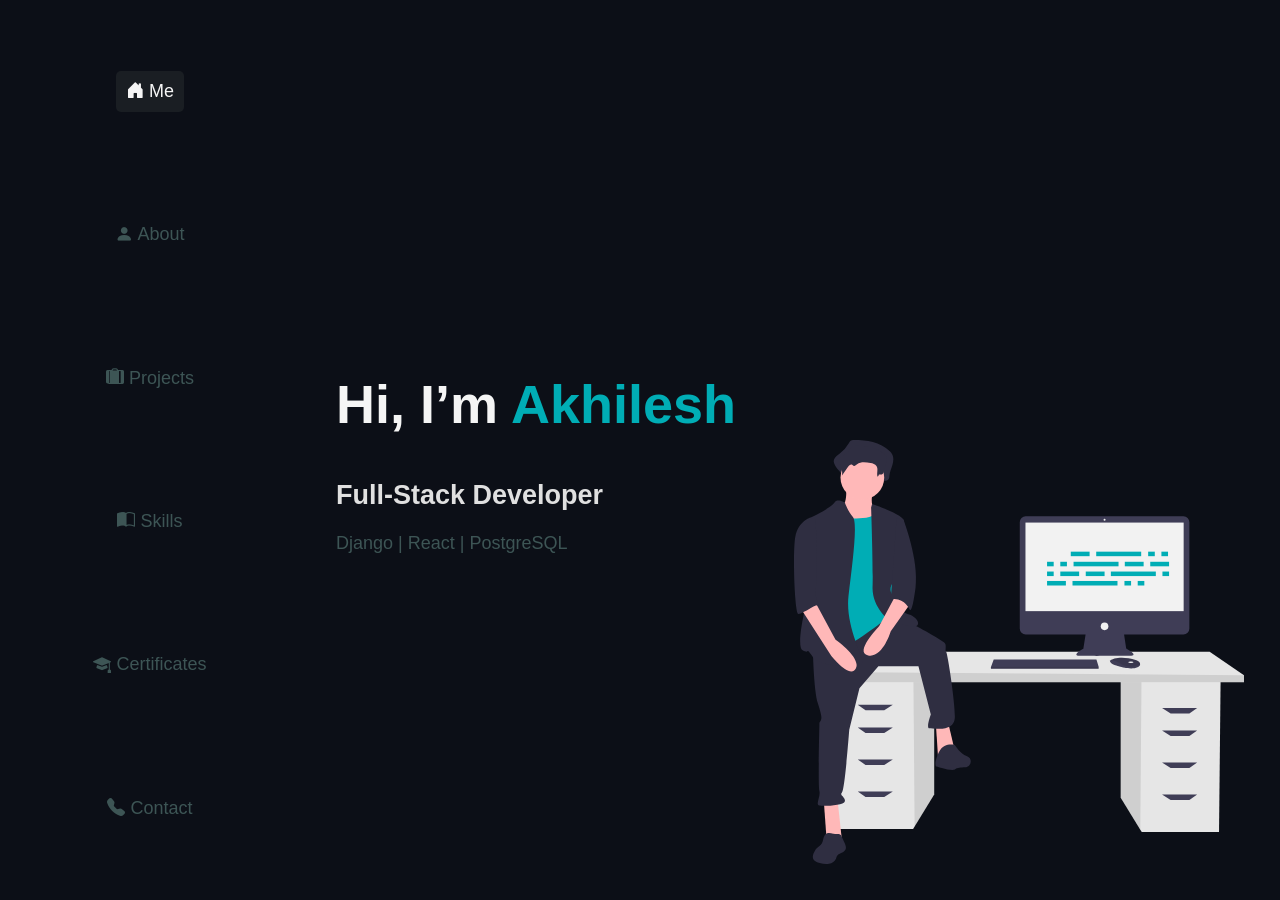
==== index.html @ ba50ff82 "Update index.html" ====
<!DOCTYPE html>
<html lang="en">
<head>
<meta charset="UTF-8">
<meta name="viewport" content="width=device-width, initial-scale=1.0">
<title>Akhilesh</title>
<link rel="icon" type="image/png" href="profile.svg">
<link rel="stylesheet" href="style.css">
<link rel="stylesheet" href="https://cdn.jsdelivr.net/npm/bootstrap-icons@1.11.3/font/bootstrap-icons.css" integrity="sha384-tViUnnbYAV00FLIhhi3v/dWt3Jxw4gZQcNoSCxCIFNJVCx7/D55/wXsrNIRANwdD" crossorigin="anonymous">
</head>
<body>

<!-- Left Sidebar -->
<div class="sidebar-left">
  <div class="nav-item active" data-section="hero"> <i class="bi bi-house-door-fill"></i> <span>Me</span></div>
  <div class="nav-item" data-section="about"><i class="bi bi-person-fill"></i> <span>About</span></div>
  <div class="nav-item" data-section="projects"><i class="bi bi-suitcase-lg-fill"></i> <span>Projects</span></div>
  <div class="nav-item" data-section="skills"><i class="bi bi-book-half"></i> <span>Skills</span></div>
  <div class="nav-item" data-section="certificate"><i class="bi bi-mortarboard-fill"></i> <span>Certificates</span></div>
  <div class="nav-item" data-section="contact"><i class="bi bi-telephone-fill"></i> <span>Contact</span></div>
</div>

<!-- Main Content -->
<div class="main-content" id="mainContent">
  <section id="hero">
    <div class="hero">
        <div class="h-title">
          <h1>Hi, I’m <span>Akhilesh</span></h1>
          <h2>Full-Stack Developer</h2>
          <p>Django | React | PostgreSQL</p>
        </div>
        <img src="illustration.svg" class="h-img" alt="">
    </div>
  </section>
  <section id="about">
  <div class="about">
    <div class="a-title">
      <h1>ABOUT</h1>
    </div>
    <p>I’m a self-taught fullstack developer specializing in Django, React, and PostgreSQL. I build scalable, user-friendly applications and thrive on learning new technologies.</p>
    <p>My journey began with Python scripts and evolved into full-fledged projects like real-time chat apps and role-based e-commerce platforms. I focus on writing clean, efficient code that delivers real-world results</p>
    <p>I’m now looking to bring my skills into a professional environment, contribute to meaningful projects, and grow as part of a collaborative team.</p>
  </div>
  </section>
  <section id="projects">
  <!-- Projects Section -->
  <div class="projects">

  <div class="p-projects">
  <div class="p-slider">
  <div class="p-card">
    <div class="p-date">2025</div>
    <h3 class="p-title">
      Chatting Platform 
    </h3>
    <p class="p-description">
      Built a real-time chat platform with Django Channels and WebSockets,
      featuring JWT authentication via Django REST Framework.
      Optimized active chat session queries using PostgreSQL indexes,
      and developed a responsive React UI.
    </p>
    
    <div class="p-repo">
      <a href="/">view
        <i class="bi bi-box-arrow-up-right"></i>
      </a>
    </div>
    <div class="p-tags">
      <span>Python</span>
      <span>Django</span>
      <span>React</span>
      <span>PostgreSQL</span>
    </div>
  </div>

  <div class="p-card">
    <div class="p-date">2024</div>
    <h3 class="p-title">
      Idea Sharing Platform
    </h3>
    <p class="p-description">
      Developed a blog platform with a Flask backend and PostgreSQL database, 
      featuring CRUD operations for posts, user authentication. 
      Designed a responsive UI with HTML, CSS, and JavaScript,
      and optimized SQL queries for faster content retrieval using SQLAlchemy.
    </p>
    <div class="p-repo">
      <a href="/">view
        <i class="bi bi-box-arrow-up-right"></i>
      </a>
    </div>
    <div class="p-tags">
      <span>Python</span>
      <span>Flask</span>
      <span>HTML / CSS</span>
      <span>PostgreSQL</span>
      <span>Sql-Alchemy</span>
    </div>
  </div>
  <div class="p-card">
    <div class="p-date">2022</div>
    <h3 class="p-title">
      E-commerce Shopping App 
    </h3>
    <p class="p-description">
      Built a full-stack shopping site with role-based access for owners and users.
      Features include product management, cart system, and real-time chat between
      users and store owners.
    </p>
    <div class="p-repo">
      <a href="https://github.com/Akhilesh286/django-shop-tutorial/">view
        <i class="bi bi-box-arrow-up-right"></i>
      </a>
    </div>
    <div class="p-tags">
      <span>Python</span>
      <span>Django</span>
      <span>HTML / CSS</span>
      <span>SQLITE</span>
      <span>Bootstrap</span>
      <span>Jquery</span>
    </div>
  </div>

    <div class="p-card">
    <div class="p-date">2025</div>
    <h3 class="p-title">
      BlackNote
    </h3>
    <p class="p-description">
      Built a checklist application using React, featuring a clean and interactive interface for adding, editing, and removing tasks. Implemented persistent data storage with IndexedDB, ensuring that all checklist items remain saved locally in the browser even after page reloads or offline use    
    </p>
    <div class="p-repo">
      <a href="https://github.com/Akhilesh286/react.Blacknote">view
        <i class="bi bi-box-arrow-up-right"></i>
      </a>
    </div>
    <div class="p-tags">
      <span>React</span>
      <span>Javascript</span>
      <span>IndexedDB</span>
      <span>SCSS</span>
    </div>
  </div>

    <div class="p-card">
    <div class="p-date">2025</div>
    <h3 class="p-title">
      Gui-Pytube
    </h3>
    <p class="p-description">
      Developed a cross-platform GUI application for mobile and desktop using KivyMD, enabling users to download YouTube videos effortlessly. Implemented SQLite to store download history and details locally.
    </p>
    <div class="p-repo">
      <a href="https://github.com/Akhilesh286/gui-pytube">view
        <i class="bi bi-box-arrow-up-right"></i>
      </a>
    </div>
    <div class="p-tags">
      <span>Python</span>
      <span>KivyMD</span>
      <span>Sqlite</span>
      <span>GUI</span>
    </div>
  </div>

  <div class="p-card">
    <div class="p-date">2025</div>
    <h3 class="p-title">
      C++ learning HUB
    </h3>
    <p class="p-description">
      Developed C++ learining hub. It is A collection of C++ exercises and projects, from beginner to advanced, to sharpen your programming skills.
    </p>
    <div class="p-repo">
      <a href="https://github.com/Akhilesh286/cpp-practice-hub">view
        <i class="bi bi-box-arrow-up-right"></i>
      </a>
    </div>
    <div class="p-tags">
      <span>C++</span>
      <span>README.md</span>
    </div>
  </div>

</div>
</div>
<div class="p-headding">
  <h1>PROJECTS</h1>
</div>
<div class="p-btn">
  <button id="prev"><i class="bi bi-arrow-left-short"></i></button>
  <button id="next"><i class="bi bi-arrow-right-short"></i></button>
</div>
  </div>

  </section>

  </section>
  <section id="skills">
    <div class="skills">
      <div class="s-top">
        <ul class="s-navbar">
          <li class="active" data-target="language">Language</li>
          <li  data-target="backend">Backend</li>
          <li data-target="frontend">Frontend</li>
          <li data-target="tools">Tools</li>
        </ul>
      </div>
  <div class="s-body">
  <div id="language" class="s-content active">
    <div class="s-c-skills">
      <div class="s-c-skills-inner">
      <div class="skill">
        <div class="skill-label">
          <span>PYTHON</span>
        </div>
        <div class="progress-bar">
          <div class="progress-fill" style="--fill: 90%;"></div>
        </div>
      </div>

      <div class="skill">
        <div class="skill-label">
          <span>JAVASCRIPT</span>
        </div>
        <div class="progress-bar">
          <div class="progress-fill" style="--fill: 80%;"></div>
        </div>
      </div>
      
      <div class="skill">
        <div class="skill-label">
          <span>JAVA</span>
        </div>
        <div class="progress-bar">
          <div class="progress-fill" style="--fill: 70%;"></div>
        </div>
      </div>

      <div class="skill">
        <div class="skill-label">
          <span>C++</span>
        </div>
        <div class="progress-bar">
          <div class="progress-fill" style="--fill: 70%;"></div>
        </div>
      </div>

      <div class="skill">
        <div class="skill-label">
          <span>BASH</span>
        </div>
        <div class="progress-bar">
          <div class="progress-fill" style="--fill: 40%;"></div>
        </div>
      </div>
    </div>
    </div>
  </div>
  <div id="backend" class="s-content">
    <div class="s-c-skills">
          <div class="s-c-skills-inner">

    <div class="skill">
      <div class="skill-label">
        <span>DJANGO</span>
      </div>
      <div class="progress-bar">
        <div class="progress-fill" style="--fill: 90%;"></div>
      </div>
    </div>
    
    <div class="skill">
      <div class="skill-label">
        <span>FLASK</span>
      </div>
      <div class="progress-bar">
        <div class="progress-fill" style="--fill: 90%;"></div>
      </div>
    </div>


    <div class="skill">
      <div class="skill-label">
        <span>POSTGRESQL</span>
      </div>
      <div class="progress-bar">
        <div class="progress-fill" style="--fill: 70%;"></div>
      </div>
    </div>

    <div class="skill">
      <div class="skill-label">
        <span>FAST-API</span>
      </div>
      <div class="progress-bar">
        <div class="progress-fill" style="--fill: 60%;"></div>
      </div>
    </div>

    <div class="skill">
      <div class="skill-label">
        <span>KIVYMD</span>
      </div>
      <div class="progress-bar">
        <div class="progress-fill" style="--fill: 80%;"></div>
      </div>
    </div>

    <div class="skill">
      <div class="skill-label">
        <span>SQLITE</span>
      </div>
      <div class="progress-bar">
        <div class="progress-fill" style="--fill: 80%;"></div>
      </div>
    </div>

    <div class="skill">

      <div class="skill-label">
        <span>MYSQL</span>
      </div>
      <div class="progress-bar">
        <div class="progress-fill" style="--fill: 50%;"></div>
      </div>
    </div>

    <div class="skill">
      <div class="skill-label">
        <span>MONGODB</span>
      </div>
      <div class="progress-bar">
        <div class="progress-fill" style="--fill: 50%;"></div>
      </div>
    </div>

    <div class="skill">
      <div class="skill-label">
        <span>NODE</span>
      </div>
      <div class="progress-bar">
        <div class="progress-fill" style="--fill: 20%;"></div>
      </div>
    </div>

    <div class="skill">
      <div class="skill-label">
        <span>SQL-ALCHEMY</span>
      </div>
      <div class="progress-bar">
        <div class="progress-fill" style="--fill: 50%;"></div>
      </div>
    </div>

    <div class="skill">

      <div class="skill-label">
        <span>TELEGRAM-BOT</span>
      </div>
      <div class="progress-bar">
        <div class="progress-fill" style="--fill: 70%;"></div>
      </div>
    </div>

    <div class="skill">
      <div class="skill-label">
        <span>QT CREATOR</span>
      </div>
      <div class="progress-bar">
        <div class="progress-fill" style="--fill: 20%;"></div>
      </div>
    </div>


</div>
  </div>

  </div>
  <div id="frontend" class="s-content">
    <div class="s-c-skills">
          <div class="s-c-skills-inner">

    <div class="skill">
      <div class="skill-label">
        <span>HTML / CSS</span>
      </div>
      <div class="progress-bar">
        <div class="progress-fill" style="--fill: 90%;"></div>
      </div>
    </div>

    <div class="skill">
      <div class="skill-label">
        <span>REACT</span>
      </div>
      <div class="progress-bar">
        <div class="progress-fill" style="--fill: 80%;"></div>
      </div>
    </div>

    <div class="skill">
      <div class="skill-label">
        <span>JQUERY</span>
      </div>
      <div class="progress-bar">
        <div class="progress-fill" style="--fill: 60%;"></div>
      </div>
    </div>

    <div class="skill">
      <div class="skill-label">
        <span>BOOTSTRAP</span>
      </div>
      <div class="progress-bar">
        <div class="progress-fill" style="--fill: 60%;"></div>
      </div>
    </div>

    <div class="skill">
      <div class="skill-label">
        <span>SCSS</span>
      </div>
      <div class="progress-bar">
        <div class="progress-fill" style="--fill: 80%;"></div>
      </div>
    </div>
</div>
  </div>  
  </div>
  <div id="tools" class="s-content">
  <div class="s-c-skills">
          <div class="s-c-skills-inner">

    <div class="skill">
      <div class="skill-label">
        <span>DOCKER</span>
      </div>
      <div class="progress-bar">
        <div class="progress-fill" style="--fill: 50%;"></div>
      </div>
    </div>

    <div class="skill">
      <div class="skill-label">
        <span>GIT</span>
      </div>
      <div class="progress-bar">
        <div class="progress-fill" style="--fill: 80%;"></div>
      </div>
    </div>

    <div class="skill">
      <div class="skill-label">
        <span>REDIS</span>
      </div>
      <div class="progress-bar">
        <div class="progress-fill" style="--fill: 60%;"></div>
      </div>
    </div>

</div>
  </div>
  </div>
</div>

    </div>
  </section>
  <section id="certificate">
    <div class="certificates">
      <div class="c-text">
        <h1>CERTIFICATES</h1>
      </div>
<div class="c-body">

  <div class="carousel-container" id="carousel">
    <div class="center-line" aria-hidden="true"></div>
    <div class="spacer" aria-hidden="true"></div>

      <!-- REAL ITEMS -->
      <div class="carousel-item">Python - Brototype (2021)</div>
      <div class="carousel-item">Django - Brototype (2024)</div>
      <div class="carousel-item">React - Brototype (2025)</div>
      <div class="carousel-item">PostgreSQL - Udemy (2024)</div>
      <div class="carousel-item">UI/UX Designing - Udemy (2025)</div>
      <div class="carousel-item">Data Structure - Brototype (2022)</div>
      <div class="carousel-item">Web Development - Brototype (2022)</div>
      <div class="carousel-item">Web Designing - Brototype (2021)</div>
      <div class="carousel-item">Basic Coding - Brototype (2021)</div>
      <div class="carousel-item">Bash - Udemy (2025)</div>
      <div class="carousel-item">Git - Brototype (2021)</div>
      
      <div class="spacer" aria-hidden="true"></div>
    </div>
  </div>    

  </section>
  <section id="contact">
    <div class="contacts">
      <div class="p-headding">
        <h1>CONTACT</h1>
      </div>
      <div class="cn-text">
        <h1>Get In Touch</h1>
        <p>Whether you’re looking to collaborate on a project, have an exciting opportunity, or just want to exchange ideas about web development, I’d love to hear from you. Feel free to reach out, and I’ll get back to you as soon as possible.</p>
        <a href="mailto:akhileshmurali286@gmail.com">Say Hellow !</a>
      </div>
      <div class="cn-links">
          <a href="https://www.linkedin.com/in/akhilesh-m-1835b6284/">
            <i class="bi bi-linkedin"></i> LinkedIn
          </a>
          <a href="https://github.com/Akhilesh286/">
            <i class="bi bi-github"></i> GitHub
          </a>
          <a href="https://www.instagram.com/akhilesh.muralii/">
            <i class="bi bi-instagram"></i> Instagram
          </a>
          <a href="https://drive.google.com/uc?export=download&id=1rYB-G6Nt9wKmAHcH61SPGcMFPVF-tmwM">
            <i class="bi bi-filetype-pdf"></i> Resume
          </a>
      </div>
    </div>
    
  </section>
</div>


<script src="script.js"></script>

</body>
</html>
---- style.css ----
/* Global box-sizing */
@import url(./base.css);

:root {
  /* Color Box */
  --background: #0c0f17;
  --foreground: rgba(255, 255, 255, 0.05);
  --foreground-extra: #1a1e23;

  /* Color Text */
  --text-primary: #f5f5f5;
  --text-secondary: #e0e0e0;
  --text-muted: #3d5555;

  /* Color Extra */
  --primary: #00adb5;
  --success: #44cc77;
  --error: #992caa;
  --warning: #eecc00;

  /* Font Family */
  --font-primary: "Inter", sans-serif;
  --font-secondary: "Open Sans", sans-serif;

  --font-size-hero: 3rem;
  --font-size-h1: 2.5rem;
  --font-size-h2: 2rem;
  --font-size-subheading: 1.5rem;
  --font-size-body: 1rem;
  --font-size-caption: 0.75rem;
  --font-size-button: 1rem;

  /* Font Weight */
  --font-weight-hero: 800;
  --font-weight-h1: 700;
  --font-weight-h2: 600;
  --font-weight-subheading: 500;
  --font-weight-body: 400;
  --font-weight-caption: 400;
  --font-weight-button: 600;
  --font-weight-nav: 500;

  /* spacing */
  --spacing-primary: 2rem;
  --spacing-secondary: 4rem;
  --spacing-base: 1rem;
  --spacing-small: 0.5rem;
  --spacing-xs: 0.25rem;

  /* border */
  --border-radius: 5px;
  --border-radius-full: 50px;

  --item-h: 5rem; /* item height */
  --visible: 3; /* items visible at once */
}

/* ================= basic ================= */
* {
  box-sizing: border-box;
  font-family: var(--font-secondary);
}

html {
  font-size: 18px;
}

body {
  margin: 0;
  background: var(--background);
  color: var(--text-primary);

  /* Default desktop layout */
  display: grid;
  grid-template-columns: minmax(0, 300px) 1fr;
  grid-template-areas: "sidebar main";
  height: 100vh;
}

/* Left sidebar */
.sidebar-left {
  grid-area: sidebar;
  /* background: var(--foreground-extra); */
  /* border-right: 1px solid #ccc; */
  display: flex;
  flex-direction: column;
  align-items: center;
  justify-content: space-around;
  padding: 20px 0;
}

/* Main content */
.main-content {
  grid-area: main;
  height: 100%;
  overflow-y: scroll;
  scroll-snap-type: y mandatory;
  scroll-behavior: smooth;
}

/* Sections */
section {
  height: 100vh;
  /* width: auto;
  display: flex; */
  scroll-snap-align: start;
  /* align-items: center; */
  /* justify-content: center; */
  /* font-size: 2rem; */
  background: var(--background);
}

.title {
  padding: 3rem 0 0 3rem;
  color: var(--primary);
}

/* Active nav item */
.nav-item {
  padding: 10px;
  cursor: pointer;
  color: var(--text-muted);
}
.nav-item.active {
  background: var(--foreground-extra);
  border-radius: 5px;
  color: var(--text-primary);
}

.nav-item > i {
  font-size: var(--font-size-body);
}

/* ================= section ================= */
.card {
  /* background-color: var(--foreground-extra); */
}

/* ================= HERO section ================= */

.hero {
  padding: 2rem;
  border-radius: var(--border-radius);
  display: flex;
  justify-content: space-between;
  flex-wrap: wrap;
  height: 100%;
  width: 100%;
  position: relative;
}
.h-title {
  align-self: center;
  flex-shrink: 1;
}

.h-title > h1 {
  font-size: var(--font-size-hero);
}
.h-title > h1 > span {
  color: var(--primary);
}

.h-title > h2 {
  font-size: var(--font-size-subheading);
  color: var(--text-secondary);
}
.h-title > p {
  color: var(--text-muted);
}

.h-title > button {
  padding: var(--spacing-small);
  width: 10rem;
  background-color: transparent;
  color: var(--text-primary);
  border: var(--primary) solid 2px;
  font-size: var(--font-size-button);
}

.h-title > button:hover {
  background-color: var(--foreground-extra);
  color: var(--text-primary);
  border: var(--primary) solid 2px;
  cursor: pointer;
  transition: background-color 1s ease-in-out;
}

.h-img {
  max-width: 25rem;
  align-self: flex-end;
}

/* ================= about section ================= */

.about {
  display: flex;
  justify-content: center;
  flex-direction: column;
  padding: 0 var(--spacing-secondary) 0 10rem;
  height: 100vh;
}
.a-title > h1 {
  font-size: var(--font-size-h2);
  color: var(--primary);
  border-bottom: 2px solid var(--primary);
  width: fit-content;
  padding-right: var(--spacing-base);
}
.about > p {
  color: var(--text-muted);
  font-weight: var(--font-weight-subheading);
  font-size: var(--font-size-body);
  line-height: 1.6;
  font-family: var(--font-secondary);
}

/* ================= projects ================= */

.projects {
  height: 100%;
  display: flex;
  position: relative;
}

.p-headding {
  position: absolute;
  padding: 2rem;
  top: 0;
  left: 0;
  color: var(--primary);
}

.p-btn {
  align-self: flex-end;
  position: absolute;
  padding: 2rem;
  display: flex;
  justify-content: space-around;
  align-items: center;
  gap: 2rem;
  width: 100%;
  /* height: 50%; */
  /* border: #00adb5 solid 2px; */
}

.p-btn > button {
  border: none;
  background-color: var(--foreground);
  color: var(--text-muted);
  font-size: var(--font-size-h2);
  border-radius: var(--border-radius);
  padding: var(--spacing-small);
}
.p-btn > button:hover {
  background-color: var(--foreground-extra);
  color: var(--primary);
}

.p-slider {
  display: flex;
  transition: transform 0.3s ease;
  gap: 2rem;
  /* border: #00adb5 solid 2px; */
  width: 100%;
  /* overflow-x: scroll; */
}

/* Section background */
.p-projects {
  /* padding: 2rem; */
  padding-left: 30%;
  display: flex;
  align-items: center;
  overflow: scroll;
  height: 100%;
  width: 100vw;
  /* border: #00adb5 solid 2px; */
  scrollbar-width: none;
}

/* Card style */
.p-card {
  position: relative;
  flex-shrink: 0;
  width: 90%;
  background: var(--foreground);
  padding: 1.5rem;
  border-radius: 10px;
  line-height: 1.6;
}

/* Date */
.p-date {
  font-size: var(--font-size-body);
  color: var(--text-muted);
}

/* Title & link style */
.p-title {
  font-size: var(--font-size-subheading);
  color: var(--text-secondary);
  margin-top: 0.2rem;
  font-weight: var(--font-weight-button);
}

/* Description */
.p-description {
  font-size: var(--font-size-body);
  color: #777;
  margin: 0.6rem 0 1rem;
}

/* github link */

.p-repo {
  padding: var(--spacing-small);
  margin-bottom: var(--spacing-small);
  font-size: var(--font-size-caption);
}
.p-repo > a {
  color: var(--text-secondary);
  text-decoration: none;
}
/* border: var(--primary) 2px solid;
padding: var(--spacing-xs) var(--spacing-base); */

/* Tags */
.p-tags {
  display: flex;
  gap: 0.5rem;
  flex-wrap: wrap;
}

.p-tags span {
  background: RGBA(0, 173, 181, 0.15);
  padding: 0.3rem 0.7rem;
  border-radius: 999px;
  font-size: 0.8rem;
  color: var(--primary);
}

/* ================= skills ================= */

.skills {
  height: 100%;
  width: 100%;
  display: flex;
  flex-direction: column;
  /* overflow: hidden; */
  /* border: #00ADB5 2px solid; */
}

.s-navbar {
  padding: 0;
  display: flex;
  background-color: var(--foreground);
  border-bottom: 2px solid var(--primary);
  padding-top: 10px;
  padding-bottom: 10px;
  justify-content: space-around;
  border-radius: 10px 10px 0 0;
  overflow: hidden;
}

.s-navbar li {
  flex-shrink: 1;
  list-style: none;
  cursor: pointer;
  padding: 5px 10px;
  font-size: var(--font-size-body);
}

.s-navbar li.active {
  color: var(--primary);
  border-bottom: 2px solid var(--primary);
}

/* .s-body  {
  flex-grow: 1;
  padding: 1rem;
  width: 100%;
}

.s-content {
  display: none;
  flex-grow: 1;
  width: 100%;
  flex-direction: column;
  justify-content: center;
  
} */

/* border: #00ADB5 solid 2px; */
/* align-items: center; */

.s-c-text {
  flex: 1 1;
  display: flex;
  align-items: center;
  /* border: #00ADB5 solid 2px; */
  color: var(--text-muted);
}
.s-c-text > p {
  color: var(--text-muted);
  font-weight: var(--font-weight-subheading);
  font-size: var(--font-size-body);
  line-height: 1.6;
  font-family: var(--font-secondary);
}

.s-body {
  flex: 1 1 auto;
  display: flex;
  flex-direction: column;
  min-height: 0;
  /* border: #00ADB5 solid 2px; */
}

.s-content {
  flex: 1 1 auto;
  display: none;
  flex-direction: column;
  min-height: 0;
  padding: 1rem;
}

/* .s-c-skills {
  flex: 1 1 auto;
  display: flex;
  flex-direction: column;
  justify-content: center;
  align-items: center;
  padding: 1rem;
}

.s-c-skills-inner {
  gap: 1rem;
  border: 11px solid blue;
  overflow-y: scroll;
  width: 100%;
} */

/* .s-c-skills {
  box-sizing: content-box;
  height: 100%;
  display: flex;
  flex-direction: column;
  gap: 2rem;
  border: #00ADB5 solid 2px;
  justify-content: center;
  align-items: center;
  overflow-y: scroll;
  scroll-snap-type: y mandatory;
  scroll-padding: 50%;
} */

.s-c-skills {
  flex: 1 1 auto;
  display: flex;
  flex-direction: column;
  padding: 2rem;
  justify-content: center;
  align-items: center;
  overflow-y: auto;
}

.s-c-skills-inner {
  /* height: fit-content; */
  overflow-y: auto;
  padding: 2rem;
  /* border: 1px solid blue; */
  display: flex;
  flex-direction: column;
  align-items: center;
  justify-content: start;
  width: 100%;
  gap: var(--spacing-base);
}

.skill {
  width: 80%;
  display: flex;
  align-items: center;
  justify-content: space-between;
  flex-wrap: wrap;
}

/* border: #00ADB5 2px solid; */
.skill-label {
  font-size: var(--font-size-subheading);
  color: gray;
  margin-bottom: 1rem;
}

.progress-bar {
  /* flex: 1; */
  /* flex-grow: 1; */
  width: 300px;
  background: var(--foreground);
  border-radius: 20px;
  overflow: hidden;
  height: 5px;
}

.progress-fill {
  height: 100%;
  background: linear-gradient(90deg, #2196f3, var(--primary));
  width: 0;
  animation: fillAnimation 1.5s forwards;
}

.s-content.active {
  display: flex;
}

@keyframes fillAnimation {
  from {
    width: 0;
  }
  to {
    width: var(--fill);
  }
}

/* ================= certificates ================= */

.c-body {
  height: 100%;
  /* border: #00ADB5 solid 2px; */
  width: 100%;
  display: flex;
  justify-content: center;
  align-items: center;
}

.certificates {
  height: 100%;
  display: flex;
  flex-direction: row;
}

.c-text {
  height: 100%;
  display: flex;
  justify-content: start;
  align-items: center;
  padding-left: var(--spacing-primary);
}

.c-text > h1 {
  font-size: var(--font-size-h2);
  font-weight: var(--font-weight-caption);
  color: var(--primary);
  letter-spacing: 0.2ch;
}

/* The scrollable container */
.carousel-container {
  /* width: 240px; */
  height: calc(var(--item-h) * var(--visible));
  overflow-y: auto;
  scroll-snap-type: y mandatory;
  /* border-radius: 12px; */
  /* border: 2px solid #222; */
  /* background: #fff; */
  /* box-shadow: 0 6px 30px rgba(0, 0, 0, 0.08); */
  scrollbar-width: none; /* Firefox hide scrollbar */
  position: relative;
}
.carousel-container::-webkit-scrollbar {
  display: none;
} /* WebKit hide scrollbar */

/* We keep everything in a column with optional gap if you want spacing */
/* .stack {
  display: flex;
  flex-direction: column;
  gap: 0; 
} */

/* Space so first/last can reach the center */
/* spacer height = (containerHalf - itemHalf) = ((visible - 1) / 2) * item-h */
.spacer {
  height: calc((var(--visible) - 1) * var(--item-h) / 2);
  flex: 0 0 auto;
  pointer-events: none;
}

.carousel-item {
  height: var(--item-h);
  padding: 2rem;
  flex: 0 0 auto;
  place-items: center;
  color: var(--text-muted);
  font-size: var(--font-size-body);
  /* font-size: 18px; */
  /* background: #4c96ff; */
  /* border-bottom: 1px solid rgba(255,255,255,.5); */
  scroll-snap-align: center;
  scroll-snap-stop: always; /* don’t skip items on fast scrolls */
  transition: transform 0.2s ease, background 0.2s ease, box-shadow 0.2s ease;
  will-change: transform;
}

.carousel-item:last-of-type {
  border-bottom: none;
}

/* Centered/highlighted item */
.carousel-item.active {
  /* background: #ff8c2a; */
  font-weight: bold;
  color: var(--text-primary);
  transform: scale(1.02);
  /* box-shadow: 0 8px 24px rgba(0, 0, 0, 0.12); */
}

/* ================= contact ================= */
.contacts {
  position: relative;
  /* border: #00ADB5 2px solid; */
  height: 100%;
  display: flex;
  /* justify-content: center;
  align-items: center; */
  flex-direction: column;
}

.cn-text {
  flex-grow: 1;
  /* border: solid 2px blue; */
  display: flex;
  flex-direction: column;
  justify-content: center;
  align-items: center;
  text-align: center;
  gap: var(--spacing-base);
  color: var(--text-muted);
}
.cn-text > a {
  font-size: var(--font-size-button);
  font-weight: var(--font-weight-button);
  border-radius: var(--border-radius-full);
  padding: var(--spacing-base) 3rem;
  background-color: transparent;
  border: 2px solid var(--primary);
  color: var(--primary);
  text-decoration: none;
}
.cn-text > p {
  width: 70%;
}
.cn-text > a:hover {
  background-color: var(--primary);
  color: var(--background);
  transition: background-color 1s ease;
}
.cn-links {
  /* flex: 1; */
  border-top: var(--text-muted) solid 2px;
  padding: var(--spacing-base);
  display: flex;
  justify-content: space-around;
  align-items: center;
  gap: var(--spacing-primary);
}
.cn-links > a > i {
  font-size: var(--font-size-subheading);
}
.cn-links > a {
  color: var(--text-muted);
  text-decoration: none;
  font-size: var(--font-size-body);
}
.cn-links > a:hover {
  color: var(--text-primary);
  text-decoration: none;
}

/* ================= Responsive ================= */

/* Tablet: Hide right sidebar, keep left */
@media (max-width: 1024px) {
  html {
    font-size: 14px;
  }
  body {
    grid-template-columns: minmax(0, 80px) 1fr;
    grid-template-areas: "sidebar main";
  }

  .sidebar-left span {
    display: none;
  }

  /* about section */
  .about {
    padding: 0 var(--spacing-secondary) 0 5rem;
  }
}

/* Mobile: Only main content */
@media (max-width: 768px) {
  html {
    font-size: 12px;
  }
  body {
    grid-template-rows: auto 50px;
    grid-template-columns: 1fr;
    grid-template-areas:
      "main"
      "sidebar";
    font-size: 14px;
  }
  section {
  height: calc(100vh - 50px);
  }
  .sidebar-left {
    flex-direction: row;
  }

  .sidebar-left span {
    display: none;
  }
  .main-content {
    padding: 10px;
  }
  /* about section */
  .about {
    padding: 0 var(--spacing-base) 0 var(--spacing-base);
  }
  /* project section */
  .p-projects{
    flex-direction: column;
    padding: 1rem;
    padding-left: 1rem;

  }
  .p-headding {
    display: none;
  }
  .p-slider {
    /* border: #00adb5 solid 2px; */
    width: 100%;
    flex-direction: column;
    align-items: center;
    padding: 1rem 0;
  }
  .p-btn {
    display: none;
  }
  /* skills */
  .s-c-text {
    flex-basis: 20rem;
  }
  .s-c-skills {
    flex-basis: 20rem;
  }
  /* certifiactes */
  .certificates {
    display: flex;
    flex-direction: column;
  }
  .c-text {
    height: auto;
    font-size: var(--font-size-subheading);
    justify-content: center;
    border: #00adb5 solid 2px;
  }
}
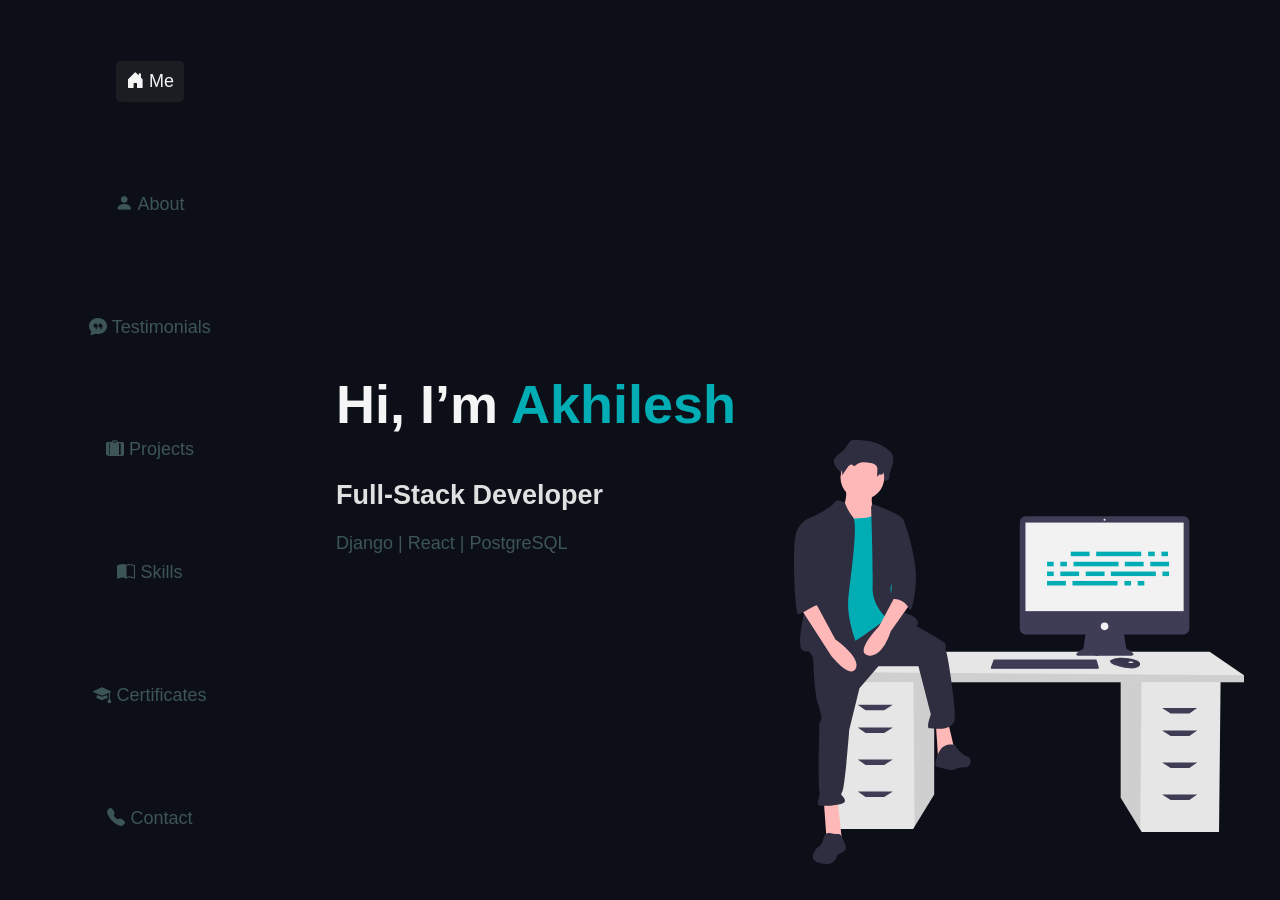
==== commit c2d90b49: "portfolio updated" ====
--- a/index.html
+++ b/index.html
@@ -14,6 +14,7 @@
 <div class="sidebar-left">
   <div class="nav-item active" data-section="hero"> <i class="bi bi-house-door-fill"></i> <span>Me</span></div>
   <div class="nav-item" data-section="about"><i class="bi bi-person-fill"></i> <span>About</span></div>
+  <div class="nav-item" data-section="testimonial"><i class="bi bi-chat-quote-fill"></i> <span>Testimonials</span></div>
   <div class="nav-item" data-section="projects"><i class="bi bi-suitcase-lg-fill"></i> <span>Projects</span></div>
   <div class="nav-item" data-section="skills"><i class="bi bi-book-half"></i> <span>Skills</span></div>
   <div class="nav-item" data-section="certificate"><i class="bi bi-mortarboard-fill"></i> <span>Certificates</span></div>
@@ -42,6 +43,87 @@
     <p>I’m now looking to bring my skills into a professional environment, contribute to meaningful projects, and grow as part of a collaborative team.</p>
   </div>
   </section>
+
+<section id="testimonial">
+    <div class="testimonial">
+
+        <div class="t-title">
+            <h1>TESTIMONIALS</h1>
+        </div>
+
+        <div class="t-list">
+
+            <div class="t-item">
+                <div class="t-quote">
+                  Akhilesh has been a valuable member of our engineering team, consistently demonstrating strong full-stack development skills and a high level of ownership in his work. He played a key role in building and enhancing our subscription management platform, working across Next.js, Node.js, MSSQL, Stripe integrations, and Azure deployments. What stands out most is his ability to quickly understand complex requirements and deliver reliable, production-ready solutions with minimal supervision.
+                  <br><br>
+                  His problem-solving mindset, attention to detail, and commitment to continuous learning have enabled him to contribute well beyond expectations. Akhilesh is a dependable developer who approaches challenges with confidence and professionalism, making him a strong asset to any development team.
+
+                </div>
+
+                <div class="t-author">
+                    — GopalaKrishnan K
+                </div>
+
+                <div class="t-position">
+                    CEO and Founder of TruBotAi
+                </div>
+
+                <a class="t-link" href="https://www.linkedin.com/in/gopalakrishnan-k-79474727/">
+                    <i class="bi bi-linkedin"></i> LinkedIn
+                </a>
+
+            </div>
+
+            <div class="t-item">
+
+                <div class="t-quote">
+                  I had the opportunity to work with Akhilesh, and despite starting without prior professional experience, he quickly demonstrated exceptional potential and professionalism. <br/> From the outset, he showed remarkable dedication, ownership, and a strong eagerness to learn.
+              He took complete ownership of an entire project and handled it with great responsibility and professionalism. <br/> His willingness to learn, problem-solving mindset, and commitment to delivering quality work were impressive throughout the journey.
+              I would highly recommend Akhilesh to any organization looking for a hardworking and dependable professional with great potential. I’m confident he has a bright future ahead.
+              
+                </div>
+
+                <div class="t-author">
+                    — Anita Hosurker
+                </div>
+
+                <div class="t-position">
+                    AI Technology & Engineering Leader
+                </div>
+
+                <a class="t-link" href="https://www.linkedin.com/in/anitahosurker/">
+                    <i class="bi bi-linkedin"></i> LinkedIn
+                </a>
+
+            </div>
+
+            <div class="t-item">
+
+                <div class="t-quote">
+                  I had the opportunity to work closely with Akhilesh, and one thing that always stood out was his dedication and problem-solving mindset. He consistently brings creativity, ownership, and attention to detail into his work. Beyond his technical and professional skills, he’s also a great collaborator who communicates clearly and supports the team whenever needed.
+                  <br/><br/> Akhilesh is someone who is always eager to learn, improve, and deliver quality results. I’m confident he’ll continue to do great work wherever he goes, and I’d highly recommend him to anyone looking for a reliable and talented professional.              
+                </div>
+
+                <div class="t-author">
+                    — Shubham Roy
+                </div>
+
+                <div class="t-position">
+                    Senior UI/UX
+                </div>
+
+                <a class="t-link" href="https://www.linkedin.com/in/shubham-roy-4a186920a/">
+                    <i class="bi bi-linkedin"></i> LinkedIn
+                </a>
+
+            </div>
+
+        </div>
+
+    </div>
+</section>
+
   <section id="projects">
   <!-- Projects Section -->
   <div class="projects">
@@ -51,7 +133,7 @@
   <div class="p-card">
     <div class="p-date">2025</div>
     <h3 class="p-title">
-      Chatting Platform 
+      Chatting Platform
     </h3>
     <p class="p-description">
       Built a real-time chat platform with Django Channels and WebSockets,
@@ -59,7 +141,7 @@
       Optimized active chat session queries using PostgreSQL indexes,
       and developed a responsive React UI.
     </p>
-    
+
     <div class="p-repo">
       <a href="/">view
         <i class="bi bi-box-arrow-up-right"></i>
@@ -79,8 +161,8 @@
       Idea Sharing Platform
     </h3>
     <p class="p-description">
-      Developed a blog platform with a Flask backend and PostgreSQL database, 
-      featuring CRUD operations for posts, user authentication. 
+      Developed a blog platform with a Flask backend and PostgreSQL database,
+      featuring CRUD operations for posts, user authentication.
       Designed a responsive UI with HTML, CSS, and JavaScript,
       and optimized SQL queries for faster content retrieval using SQLAlchemy.
     </p>
@@ -100,7 +182,7 @@
   <div class="p-card">
     <div class="p-date">2022</div>
     <h3 class="p-title">
-      E-commerce Shopping App 
+      E-commerce Shopping App
     </h3>
     <p class="p-description">
       Built a full-stack shopping site with role-based access for owners and users.
@@ -128,7 +210,7 @@
       BlackNote
     </h3>
     <p class="p-description">
-      Built a checklist application using React, featuring a clean and interactive interface for adding, editing, and removing tasks. Implemented persistent data storage with IndexedDB, ensuring that all checklist items remain saved locally in the browser even after page reloads or offline use    
+      Built a checklist application using React, featuring a clean and interactive interface for adding, editing, and removing tasks. Implemented persistent data storage with IndexedDB, ensuring that all checklist items remain saved locally in the browser even after page reloads or offline use
     </p>
     <div class="p-repo">
       <a href="https://github.com/Akhilesh286/react.Blacknote">view
@@ -228,7 +310,7 @@
           <div class="progress-fill" style="--fill: 80%;"></div>
         </div>
       </div>
-      
+
       <div class="skill">
         <div class="skill-label">
           <span>JAVA</span>
@@ -270,7 +352,7 @@
         <div class="progress-fill" style="--fill: 90%;"></div>
       </div>
     </div>
-    
+
     <div class="skill">
       <div class="skill-label">
         <span>FLASK</span>
@@ -427,7 +509,7 @@
       </div>
     </div>
 </div>
-  </div>  
+  </div>
   </div>
   <div id="tools" class="s-content">
   <div class="s-c-skills">
@@ -490,10 +572,10 @@
       <div class="carousel-item">Basic Coding - Brototype (2021)</div>
       <div class="carousel-item">Bash - Udemy (2025)</div>
       <div class="carousel-item">Git - Brototype (2021)</div>
-      
+
       <div class="spacer" aria-hidden="true"></div>
     </div>
-  </div>    
+  </div>
 
   </section>
   <section id="contact">
@@ -504,7 +586,7 @@
       <div class="cn-text">
         <h1>Get In Touch</h1>
         <p>Whether you’re looking to collaborate on a project, have an exciting opportunity, or just want to exchange ideas about web development, I’d love to hear from you. Feel free to reach out, and I’ll get back to you as soon as possible.</p>
-        <a href="mailto:akhileshmurali286@gmail.com">Say Hellow !</a>
+        <a href="mailto:akhileshmurali286@gmail.com">Say Hello!</a>
       </div>
       <div class="cn-links">
           <a href="https://www.linkedin.com/in/akhilesh-m-1835b6284/">
@@ -516,12 +598,12 @@
           <a href="https://www.instagram.com/akhilesh.muralii/">
             <i class="bi bi-instagram"></i> Instagram
           </a>
-          <a href="https://drive.google.com/uc?export=download&id=1rYB-G6Nt9wKmAHcH61SPGcMFPVF-tmwM">
+          <a href="https://drive.google.com/uc?export=download&id=1f9ezgjbwRDRcfUMpR8KzEbU1JYIcARzC">
             <i class="bi bi-filetype-pdf"></i> Resume
           </a>
       </div>
     </div>
-    
+
   </section>
 </div>
 
--- a/style.css
+++ b/style.css
@@ -212,6 +212,245 @@
   font-size: var(--font-size-body);
   line-height: 1.6;
   font-family: var(--font-secondary);
+}
+
+/* ================= TESTIMONIALS ================= */
+
+/* =========================
+   TESTIMONIAL SECTION
+   ========================= */
+
+#testimonial{
+    height:100vh;
+    width:100%;
+}
+
+.testimonial{
+
+    height:100%;
+    width:100%;
+
+    display:flex;
+    flex-direction:column;
+    justify-content: center;
+    align-items: center;
+}
+
+/* =========================
+   HEADING
+   ========================= */
+
+.t-title{
+
+    /* height:120px; */
+
+    display:flex;
+    align-items:center;
+    justify-content:center;
+
+    flex-shrink:0;
+}
+
+.t-title h1{
+
+    /* font-size:2.5rem; */
+    /* font-weight:300; */
+
+    /* letter-spacing:8px; */
+
+    color:var(--primary);
+}
+
+/* =========================
+   TESTIMONIAL LIST
+   ========================= */
+
+.t-list{
+  width: 95%;
+  flex:1;
+  overflow-y:auto;
+  scroll-snap-type:y mandatory;
+  scroll-behavior:smooth;
+  scrollbar-width: 4px;
+}
+
+.t-list::-webkit-scrollbar{
+    display:none;
+}
+
+/* =========================
+   INDIVIDUAL TESTIMONIAL
+   ========================= */
+
+.t-item{
+
+    min-height:calc(100vh - 120px);
+
+    display:flex;
+
+    flex-direction:column;
+
+    justify-content:center;
+    align-items:center;
+
+    text-align:center;
+
+    padding:0 12%;
+
+    scroll-snap-align:start;
+}
+
+/* =========================
+   QUOTE
+   ========================= */
+
+.t-quote{
+
+    max-width:850px;
+
+    font-size:0.95rem;
+
+    /* line-height:2.1; */
+
+    /* font-style:italic; */
+    text-align: left;
+
+    opacity:.9;
+
+    position:relative;
+}
+
+/* opening quote */
+
+.t-quote::before{
+
+    content:'"';
+
+    position:absolute;
+
+    top:-60px;
+    left:-40px;
+
+    font-size:7rem;
+
+    opacity:.12;
+
+    line-height:1;
+}
+
+/* closing quote */
+
+.t-quote::after{
+
+    content:'"';
+
+    position:absolute;
+
+    bottom:-90px;
+    right:-30px;
+
+    font-size:7rem;
+
+    opacity:.12;
+
+    line-height:1;
+}
+
+/* =========================
+   AUTHOR
+   ========================= */
+
+.t-author{
+
+    margin-top:50px;
+
+    font-size:1.1rem;
+
+    font-weight:600;
+
+    letter-spacing:1px;
+}
+
+.t-position{
+
+    margin-top:8px;
+
+    font-size:.9rem;
+
+    opacity:.7;
+}
+
+.t-link{
+
+    margin-top:12px;
+
+    font-size:.9rem;
+
+    color:inherit;
+
+    text-decoration:none;
+
+    opacity:.7;
+
+    transition:.3s;
+}
+
+.t-link:hover{
+
+    opacity:1;
+}
+
+/* =========================
+   RESPONSIVE
+   ========================= */
+
+@media (max-width:768px){
+
+    .t-title{
+        height:90px;
+    }
+
+    .t-title h1{
+
+        font-size:1.8rem;
+
+        letter-spacing:4px;
+    }
+
+    .t-item{
+
+        min-height:calc(100vh - 90px);
+
+        padding:0 8%;
+    }
+
+    .t-quote{
+
+        font-size:.85rem;
+
+        line-height:1.9;
+    }
+
+    .t-quote::before{
+
+        font-size:4rem;
+
+        left:-10px;
+        top:-40px;
+    }
+
+    .t-quote::after{
+
+        font-size:4rem;
+
+        right:-10px;
+        bottom:-50px;
+    }
+
+    .t-author{
+
+        font-size:1rem;
+    }
 }
 
 /* ================= projects ================= */
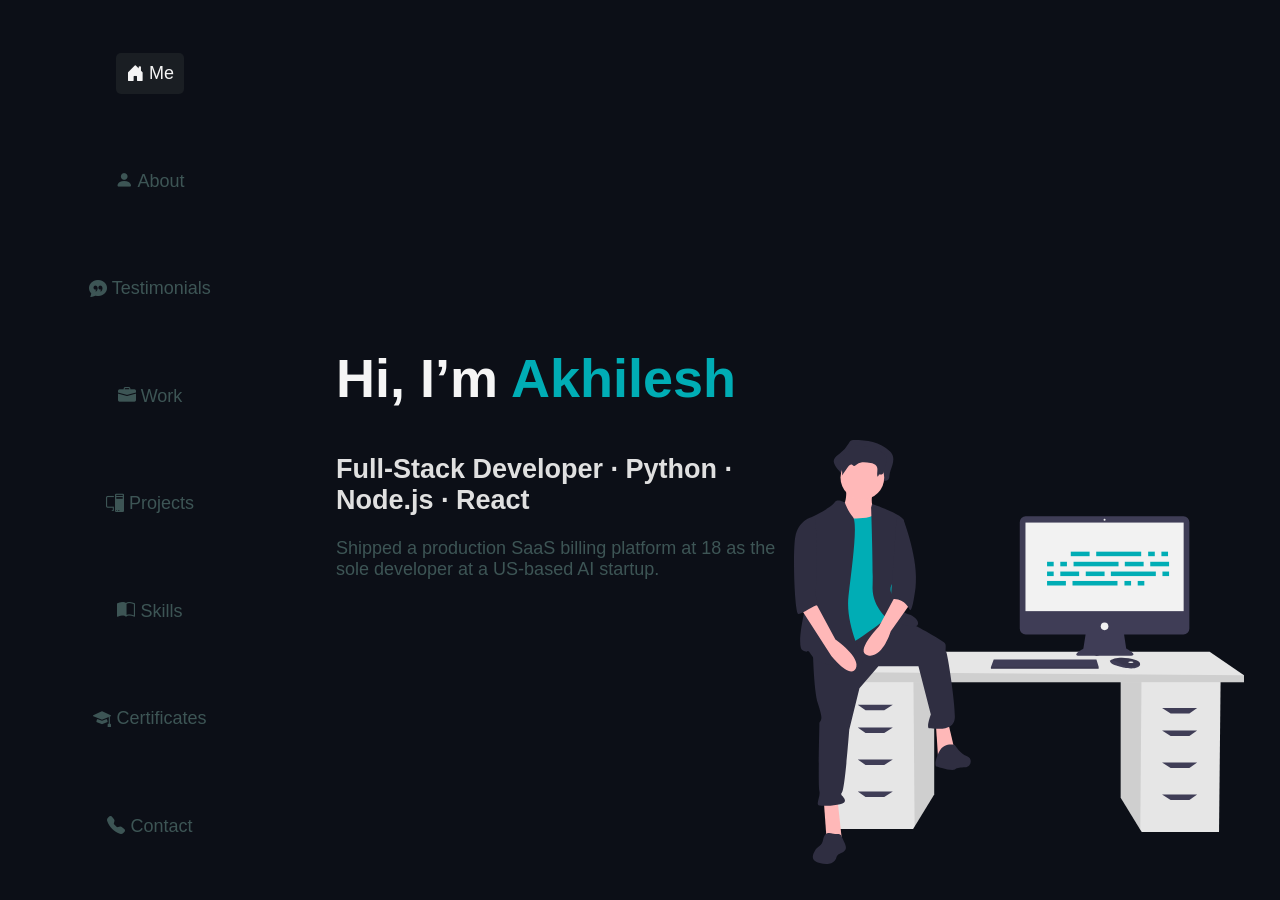
==== commit a26591f3: "Portfolio updated" ====
--- a/index.html
+++ b/index.html
@@ -15,7 +15,8 @@
   <div class="nav-item active" data-section="hero"> <i class="bi bi-house-door-fill"></i> <span>Me</span></div>
   <div class="nav-item" data-section="about"><i class="bi bi-person-fill"></i> <span>About</span></div>
   <div class="nav-item" data-section="testimonial"><i class="bi bi-chat-quote-fill"></i> <span>Testimonials</span></div>
-  <div class="nav-item" data-section="projects"><i class="bi bi-suitcase-lg-fill"></i> <span>Projects</span></div>
+  <div class="nav-item" data-section="experience"><i class="bi bi-briefcase-fill"></i> <span>Work</span></div>
+  <div class="nav-item" data-section="projects"><i class="bi bi-pc-display"></i> <span>Projects</span></div>
   <div class="nav-item" data-section="skills"><i class="bi bi-book-half"></i> <span>Skills</span></div>
   <div class="nav-item" data-section="certificate"><i class="bi bi-mortarboard-fill"></i> <span>Certificates</span></div>
   <div class="nav-item" data-section="contact"><i class="bi bi-telephone-fill"></i> <span>Contact</span></div>
@@ -27,8 +28,8 @@
     <div class="hero">
         <div class="h-title">
           <h1>Hi, I’m <span>Akhilesh</span></h1>
-          <h2>Full-Stack Developer</h2>
-          <p>Django | React | PostgreSQL</p>
+          <h2>Full-Stack Developer · Python · Node.js · React</h2>
+          <p>Shipped a production SaaS billing platform at 18 as the sole developer at a US-based AI startup.</p>
         </div>
         <img src="illustration.svg" class="h-img" alt="">
     </div>
@@ -38,91 +39,159 @@
     <div class="a-title">
       <h1>ABOUT</h1>
     </div>
-    <p>I’m a self-taught fullstack developer specializing in Django, React, and PostgreSQL. I build scalable, user-friendly applications and thrive on learning new technologies.</p>
-    <p>My journey began with Python scripts and evolved into full-fledged projects like real-time chat apps and role-based e-commerce platforms. I focus on writing clean, efficient code that delivers real-world results</p>
-    <p>I’m now looking to bring my skills into a professional environment, contribute to meaningful projects, and grow as part of a collaborative team.</p>
-  </div>
-  </section>
-
-<section id="testimonial">
-    <div class="testimonial">
-
-        <div class="t-title">
-            <h1>TESTIMONIALS</h1>
-        </div>
-
-        <div class="t-list">
-
-            <div class="t-item">
-                <div class="t-quote">
-                  Akhilesh has been a valuable member of our engineering team, consistently demonstrating strong full-stack development skills and a high level of ownership in his work. He played a key role in building and enhancing our subscription management platform, working across Next.js, Node.js, MSSQL, Stripe integrations, and Azure deployments. What stands out most is his ability to quickly understand complex requirements and deliver reliable, production-ready solutions with minimal supervision.
-                  <br><br>
-                  His problem-solving mindset, attention to detail, and commitment to continuous learning have enabled him to contribute well beyond expectations. Akhilesh is a dependable developer who approaches challenges with confidence and professionalism, making him a strong asset to any development team.
-
-                </div>
-
-                <div class="t-author">
-                    — GopalaKrishnan K
-                </div>
-
-                <div class="t-position">
-                    CEO and Founder of TruBotAi
-                </div>
-
-                <a class="t-link" href="https://www.linkedin.com/in/gopalakrishnan-k-79474727/">
-                    <i class="bi bi-linkedin"></i> LinkedIn
-                </a>
-
+    <p>Full-Stack Developer with 5 years of Python and hands-on production experience across the complete stack. At TruBotAI, a US-based AI SaaS startup, I built a subscription management platform from scratch — 95+ API endpoints, end-to-end Stripe integration, a 15+ page Next.js admin portal, and a fully normalized Azure MSSQL database — as the sole developer under a senior architect.</p>
+    <p>My Python journey started long before web development — terminal automation, GUI desktop apps with KivyMD, and a deep dive into backend architecture with Django and Flask. Today I'm comfortable across both Python and Node.js stacks, and I bring the same systems thinking to every project I build.</p>
+    <p>Currently open to full-time full-stack developer roles and freelance projects. Open to relocation anywhere in India.</p>
+  </div>
+  </section>
+
+  <section id="testimonial">
+      <div class="testimonial">
+
+          <div class="t-title">
+              <h1>TESTIMONIALS</h1>
+          </div>
+
+          <div class="t-list">
+
+              <div class="t-item">
+                  <div class="t-quote">
+                    Akhilesh has been a valuable member of our engineering team, consistently demonstrating strong full-stack development skills and a high level of ownership in his work. He played a key role in building and enhancing our subscription management platform, working across Next.js, Node.js, MSSQL, Stripe integrations, and Azure deployments. What stands out most is his ability to quickly understand complex requirements and deliver reliable, production-ready solutions with minimal supervision.
+                    <br><br>
+                    His problem-solving mindset, attention to detail, and commitment to continuous learning have enabled him to contribute well beyond expectations. Akhilesh is a dependable developer who approaches challenges with confidence and professionalism, making him a strong asset to any development team.
+
+                  </div>
+
+                  <div class="t-author">
+                      — GopalaKrishnan K
+                  </div>
+
+                  <div class="t-position">
+                      CEO and Founder of TruBotAi
+                  </div>
+
+                  <a class="t-link" href="https://www.linkedin.com/in/gopalakrishnan-k-79474727/">
+                      <i class="bi bi-linkedin"></i> LinkedIn
+                  </a>
+
+              </div>
+
+              <div class="t-item">
+
+                  <div class="t-quote">
+                    I had the opportunity to work with Akhilesh, and despite starting without prior professional experience, he quickly demonstrated exceptional potential and professionalism. <br/> From the outset, he showed remarkable dedication, ownership, and a strong eagerness to learn.
+                He took complete ownership of an entire project and handled it with great responsibility and professionalism. <br/> His willingness to learn, problem-solving mindset, and commitment to delivering quality work were impressive throughout the journey.
+                I would highly recommend Akhilesh to any organization looking for a hardworking and dependable professional with great potential. I’m confident he has a bright future ahead.
+                
+                  </div>
+
+                  <div class="t-author">
+                      — Anita Hosurker
+                  </div>
+
+                  <div class="t-position">
+                      AI Technology & Engineering Leader
+                  </div>
+
+                  <a class="t-link" href="https://www.linkedin.com/in/anitahosurker/">
+                      <i class="bi bi-linkedin"></i> LinkedIn
+                  </a>
+
+              </div>
+
+              <div class="t-item">
+
+                  <div class="t-quote">
+                    I had the opportunity to work closely with Akhilesh, and one thing that always stood out was his dedication and problem-solving mindset. He consistently brings creativity, ownership, and attention to detail into his work. Beyond his technical and professional skills, he’s also a great collaborator who communicates clearly and supports the team whenever needed.
+                    <br/><br/> Akhilesh is someone who is always eager to learn, improve, and deliver quality results. I’m confident he’ll continue to do great work wherever he goes, and I’d highly recommend him to anyone looking for a reliable and talented professional.              
+                  </div>
+
+                  <div class="t-author">
+                      — Shubham Roy
+                  </div>
+
+                  <div class="t-position">
+                      Senior UI/UX
+                  </div>
+
+                  <a class="t-link" href="https://www.linkedin.com/in/shubham-roy-4a186920a/">
+                      <i class="bi bi-linkedin"></i> LinkedIn
+                  </a>
+
+              </div>
+
+          </div>
+
+      </div>
+  </section>
+
+  <section id="experience">
+    <div class="timeline">
+      <h1 class="w-headding">Work</h1>
+      <div class="w-content">
+        <article class="timeline-item">
+          <div class="timeline-content">
+
+            <div class="job-header">
+              <h3 class="job-title">Full-Stack Developer</h3>
+              <span class="job-date">Nov 2025 – Present</span>
             </div>
 
-            <div class="t-item">
-
-                <div class="t-quote">
-                  I had the opportunity to work with Akhilesh, and despite starting without prior professional experience, he quickly demonstrated exceptional potential and professionalism. <br/> From the outset, he showed remarkable dedication, ownership, and a strong eagerness to learn.
-              He took complete ownership of an entire project and handled it with great responsibility and professionalism. <br/> His willingness to learn, problem-solving mindset, and commitment to delivering quality work were impressive throughout the journey.
-              I would highly recommend Akhilesh to any organization looking for a hardworking and dependable professional with great potential. I’m confident he has a bright future ahead.
-              
-                </div>
-
-                <div class="t-author">
-                    — Anita Hosurker
-                </div>
-
-                <div class="t-position">
-                    AI Technology & Engineering Leader
-                </div>
-
-                <a class="t-link" href="https://www.linkedin.com/in/anitahosurker/">
-                    <i class="bi bi-linkedin"></i> LinkedIn
-                </a>
-
-            </div>
-
-            <div class="t-item">
-
-                <div class="t-quote">
-                  I had the opportunity to work closely with Akhilesh, and one thing that always stood out was his dedication and problem-solving mindset. He consistently brings creativity, ownership, and attention to detail into his work. Beyond his technical and professional skills, he’s also a great collaborator who communicates clearly and supports the team whenever needed.
-                  <br/><br/> Akhilesh is someone who is always eager to learn, improve, and deliver quality results. I’m confident he’ll continue to do great work wherever he goes, and I’d highly recommend him to anyone looking for a reliable and talented professional.              
-                </div>
-
-                <div class="t-author">
-                    — Shubham Roy
-                </div>
-
-                <div class="t-position">
-                    Senior UI/UX
-                </div>
-
-                <a class="t-link" href="https://www.linkedin.com/in/shubham-roy-4a186920a/">
-                    <i class="bi bi-linkedin"></i> LinkedIn
-                </a>
-
-            </div>
-
-        </div>
-
-    </div>
-</section>
+            <p class="job-company">
+              TruBotAI USA LLC · US-Based AI SaaS Startup · Remote
+            </p>
+
+            <ul class="job-achievements">
+              <li><p>
+                Sole developer on a production SaaS platform, collaborating directly
+                with a senior architect and founding team — owning backend,
+                frontend, and database delivery end-to-end across a Node.js +
+                Next.js + TypeScript + MSSQL stack.
+              </p></li>
+
+              <li>
+                Delivered 95+ production-ready API endpoints covering
+                authentication, billing, subscription lifecycle, user workflows,
+                and admin operations using Node.js and Express.js.
+              </li>
+
+              <li>
+                Built the Superadmin Plan Management Portal and User Subscription
+                Dashboard in Next.js + TypeScript + Tailwind CSS — 15+ pages
+                covering plan creation, pricing tiers, add-ons, multi-currency
+                support, invoice pagination, and credit usage history.
+              </li>
+
+              <li>
+                Engineered end-to-end Stripe integration — subscription creation,
+                payments, invoices, add-ons, card lifecycle events, and full
+                webhook automation — ensuring real-time billing accuracy.
+              </li>
+
+              <li>
+                Designed and optimized 16 relational database tables in Azure MSSQL
+                with proper normalization, indexing strategies, and performant join
+                queries to support complex multi-product subscription flows.
+              </li>
+
+              <li>
+                Implemented automated background jobs (node-cron) for renewal
+                processing, expired plan deactivation, and billing sync —
+                achieving zero manual intervention in billing operations.
+              </li>
+
+              <li>
+                Improved query performance on heavy subscription and invoice
+                retrieval operations through targeted indexing, significantly
+                reducing response times.
+              </li>
+            </ul>
+
+          </div>
+        </article>
+      </div>
+    </div>
+  </section>
 
   <section id="projects">
   <!-- Projects Section -->
@@ -279,276 +348,116 @@
   </section>
 
   </section>
-  <section id="skills">
-    <div class="skills">
-      <div class="s-top">
-        <ul class="s-navbar">
-          <li class="active" data-target="language">Language</li>
-          <li  data-target="backend">Backend</li>
-          <li data-target="frontend">Frontend</li>
-          <li data-target="tools">Tools</li>
-        </ul>
-      </div>
-  <div class="s-body">
-  <div id="language" class="s-content active">
-    <div class="s-c-skills">
-      <div class="s-c-skills-inner">
-      <div class="skill">
-        <div class="skill-label">
-          <span>PYTHON</span>
-        </div>
-        <div class="progress-bar">
-          <div class="progress-fill" style="--fill: 90%;"></div>
-        </div>
-      </div>
-
-      <div class="skill">
-        <div class="skill-label">
-          <span>JAVASCRIPT</span>
-        </div>
-        <div class="progress-bar">
-          <div class="progress-fill" style="--fill: 80%;"></div>
-        </div>
-      </div>
-
-      <div class="skill">
-        <div class="skill-label">
-          <span>JAVA</span>
-        </div>
-        <div class="progress-bar">
-          <div class="progress-fill" style="--fill: 70%;"></div>
-        </div>
-      </div>
-
-      <div class="skill">
-        <div class="skill-label">
-          <span>C++</span>
-        </div>
-        <div class="progress-bar">
-          <div class="progress-fill" style="--fill: 70%;"></div>
-        </div>
-      </div>
-
-      <div class="skill">
-        <div class="skill-label">
-          <span>BASH</span>
-        </div>
-        <div class="progress-bar">
-          <div class="progress-fill" style="--fill: 40%;"></div>
-        </div>
-      </div>
-    </div>
-    </div>
-  </div>
-  <div id="backend" class="s-content">
-    <div class="s-c-skills">
-          <div class="s-c-skills-inner">
-
-    <div class="skill">
-      <div class="skill-label">
-        <span>DJANGO</span>
-      </div>
-      <div class="progress-bar">
-        <div class="progress-fill" style="--fill: 90%;"></div>
-      </div>
-    </div>
-
-    <div class="skill">
-      <div class="skill-label">
-        <span>FLASK</span>
-      </div>
-      <div class="progress-bar">
-        <div class="progress-fill" style="--fill: 90%;"></div>
-      </div>
-    </div>
-
-
-    <div class="skill">
-      <div class="skill-label">
-        <span>POSTGRESQL</span>
-      </div>
-      <div class="progress-bar">
-        <div class="progress-fill" style="--fill: 70%;"></div>
-      </div>
-    </div>
-
-    <div class="skill">
-      <div class="skill-label">
-        <span>FAST-API</span>
-      </div>
-      <div class="progress-bar">
-        <div class="progress-fill" style="--fill: 60%;"></div>
-      </div>
-    </div>
-
-    <div class="skill">
-      <div class="skill-label">
-        <span>KIVYMD</span>
-      </div>
-      <div class="progress-bar">
-        <div class="progress-fill" style="--fill: 80%;"></div>
-      </div>
-    </div>
-
-    <div class="skill">
-      <div class="skill-label">
-        <span>SQLITE</span>
-      </div>
-      <div class="progress-bar">
-        <div class="progress-fill" style="--fill: 80%;"></div>
-      </div>
-    </div>
-
-    <div class="skill">
-
-      <div class="skill-label">
-        <span>MYSQL</span>
-      </div>
-      <div class="progress-bar">
-        <div class="progress-fill" style="--fill: 50%;"></div>
-      </div>
-    </div>
-
-    <div class="skill">
-      <div class="skill-label">
-        <span>MONGODB</span>
-      </div>
-      <div class="progress-bar">
-        <div class="progress-fill" style="--fill: 50%;"></div>
-      </div>
-    </div>
-
-    <div class="skill">
-      <div class="skill-label">
-        <span>NODE</span>
-      </div>
-      <div class="progress-bar">
-        <div class="progress-fill" style="--fill: 20%;"></div>
-      </div>
-    </div>
-
-    <div class="skill">
-      <div class="skill-label">
-        <span>SQL-ALCHEMY</span>
-      </div>
-      <div class="progress-bar">
-        <div class="progress-fill" style="--fill: 50%;"></div>
-      </div>
-    </div>
-
-    <div class="skill">
-
-      <div class="skill-label">
-        <span>TELEGRAM-BOT</span>
-      </div>
-      <div class="progress-bar">
-        <div class="progress-fill" style="--fill: 70%;"></div>
-      </div>
-    </div>
-
-    <div class="skill">
-      <div class="skill-label">
-        <span>QT CREATOR</span>
-      </div>
-      <div class="progress-bar">
-        <div class="progress-fill" style="--fill: 20%;"></div>
-      </div>
-    </div>
-
-
-</div>
-  </div>
-
-  </div>
-  <div id="frontend" class="s-content">
-    <div class="s-c-skills">
-          <div class="s-c-skills-inner">
-
-    <div class="skill">
-      <div class="skill-label">
-        <span>HTML / CSS</span>
-      </div>
-      <div class="progress-bar">
-        <div class="progress-fill" style="--fill: 90%;"></div>
-      </div>
-    </div>
-
-    <div class="skill">
-      <div class="skill-label">
-        <span>REACT</span>
-      </div>
-      <div class="progress-bar">
-        <div class="progress-fill" style="--fill: 80%;"></div>
-      </div>
-    </div>
-
-    <div class="skill">
-      <div class="skill-label">
-        <span>JQUERY</span>
-      </div>
-      <div class="progress-bar">
-        <div class="progress-fill" style="--fill: 60%;"></div>
-      </div>
-    </div>
-
-    <div class="skill">
-      <div class="skill-label">
-        <span>BOOTSTRAP</span>
-      </div>
-      <div class="progress-bar">
-        <div class="progress-fill" style="--fill: 60%;"></div>
-      </div>
-    </div>
-
-    <div class="skill">
-      <div class="skill-label">
-        <span>SCSS</span>
-      </div>
-      <div class="progress-bar">
-        <div class="progress-fill" style="--fill: 80%;"></div>
-      </div>
-    </div>
-</div>
-  </div>
-  </div>
-  <div id="tools" class="s-content">
-  <div class="s-c-skills">
-          <div class="s-c-skills-inner">
-
-    <div class="skill">
-      <div class="skill-label">
-        <span>DOCKER</span>
-      </div>
-      <div class="progress-bar">
-        <div class="progress-fill" style="--fill: 50%;"></div>
-      </div>
-    </div>
-
-    <div class="skill">
-      <div class="skill-label">
-        <span>GIT</span>
-      </div>
-      <div class="progress-bar">
-        <div class="progress-fill" style="--fill: 80%;"></div>
-      </div>
-    </div>
-
-    <div class="skill">
-      <div class="skill-label">
-        <span>REDIS</span>
-      </div>
-      <div class="progress-bar">
-        <div class="progress-fill" style="--fill: 60%;"></div>
-      </div>
-    </div>
-
-</div>
-  </div>
-  </div>
-</div>
-
-    </div>
-  </section>
+  <!-- ============================================================
+     SKILLS SECTION
+     Drop this inside your existing HTML where you want the section
+     Add the CSS to your existing stylesheet or inside a <style> tag
+     ============================================================ -->
+
+<section class="skills" id="skills">
+  <div class="skills-container">
+    <h2 class="skills-heading">Skills</h2>
+    <p class="skills-legend">
+      <span class="legend-dot production"></span> Production experience &nbsp;&nbsp;
+      <span class="legend-dot"></span> Proficient
+    </p>
+
+    <div class="skills-grid">
+
+      <div class="skill-group">
+        <p class="group-label">Languages</p>
+        <div class="tags">
+          <span class="tag production">Python</span>
+          <span class="tag production">TypeScript</span>
+          <span class="tag production">JavaScript</span>
+          <span class="tag production">SQL</span>
+          <span class="tag">C++</span>
+          <span class="tag">Java</span>
+          <span class="tag">Bash</span>
+        </div>
+      </div>
+
+      <div class="skill-group">
+        <p class="group-label">Backend</p>
+        <div class="tags">
+          <span class="tag production">Django</span>
+          <span class="tag production">Node.js</span>
+          <span class="tag production">Express.js</span>
+          <span class="tag production">Django REST Framework</span>
+          <span class="tag production">Stripe Integration</span>
+          <span class="tag production">JWT & Session Auth</span>
+          <span class="tag production">OAuth</span>
+          <span class="tag production">2FA (TOTP)</span>
+          <span class="tag production">WebSockets</span>
+          <span class="tag production">Django Channels</span>
+          <span class="tag production">Flask</span>
+          <span class="tag production">node-cron</span>
+          <span class="tag">FastAPI</span>
+          <span class="tag">Rate Limiting</span>
+        </div>
+      </div>
+
+      <div class="skill-group">
+        <p class="group-label">Frontend</p>
+        <div class="tags">
+          <span class="tag production">React.js</span>
+          <span class="tag production">Next.js</span>
+          <span class="tag production">Tailwind CSS</span>
+          <span class="tag production">HTMX</span>
+          <span class="tag production">SCSS</span>
+          <span class="tag production">HTML / CSS</span>
+          <span class="tag production">Responsive UI Design</span>
+          <span class="tag">Bootstrap</span>
+        </div>
+      </div>
+
+      <div class="skill-group">
+        <p class="group-label">Database</p>
+        <div class="tags">
+          <span class="tag production">PostgreSQL</span>
+          <span class="tag production">MSSQL</span>
+          <span class="tag production">Redis</span>
+          <span class="tag production">SQLAlchemy</span>
+          <span class="tag production">Query Optimization</span>
+          <span class="tag production">Indexing Strategies</span>
+          <span class="tag">MongoDB</span>
+          <span class="tag">SQLite</span>
+        </div>
+      </div>
+
+      <div class="skill-group">
+        <p class="group-label">DevOps & Tools</p>
+        <div class="tags">
+          <span class="tag production">Docker</span>
+          <span class="tag production">Docker Compose</span>
+          <span class="tag production">GitHub Actions (CI/CD)</span>
+          <span class="tag production">Nginx</span>
+          <span class="tag production">Gunicorn</span>
+          <span class="tag production">Daphne</span>
+          <span class="tag production">Azure</span>
+          <span class="tag production">Git</span>
+          <span class="tag production">Linux Server Admin</span>
+        </div>
+      </div>
+
+      <div class="skill-group">
+        <p class="group-label">Concepts</p>
+        <div class="tags">
+          <span class="tag production">REST API Design</span>
+          <span class="tag production">System Design</span>
+          <span class="tag production">Modular Architecture</span>
+          <span class="tag production">CI/CD Workflows</span>
+          <span class="tag production">Caching (Redis)</span>
+          <span class="tag production">MVC Pattern</span>
+          <span class="tag">Secure Coding</span>
+          <span class="tag">Performance Optimization</span>
+        </div>
+      </div>
+
+    </div>
+  </div>
+</section>
+
   <section id="certificate">
     <div class="certificates">
       <div class="c-text">
@@ -561,17 +470,16 @@
     <div class="spacer" aria-hidden="true"></div>
 
       <!-- REAL ITEMS -->
-      <div class="carousel-item">Python - Brototype (2021)</div>
+      <div class="carousel-item">PostgreSQL - Udemy (2024)</div>
       <div class="carousel-item">Django - Brototype (2024)</div>
       <div class="carousel-item">React - Brototype (2025)</div>
-      <div class="carousel-item">PostgreSQL - Udemy (2024)</div>
       <div class="carousel-item">UI/UX Designing - Udemy (2025)</div>
       <div class="carousel-item">Data Structure - Brototype (2022)</div>
+      <div class="carousel-item">Bash - Udemy (2025)</div>
       <div class="carousel-item">Web Development - Brototype (2022)</div>
       <div class="carousel-item">Web Designing - Brototype (2021)</div>
-      <div class="carousel-item">Basic Coding - Brototype (2021)</div>
-      <div class="carousel-item">Bash - Udemy (2025)</div>
       <div class="carousel-item">Git - Brototype (2021)</div>
+      <div class="carousel-item">Python - Brototype (2021)</div>
 
       <div class="spacer" aria-hidden="true"></div>
     </div>
@@ -585,20 +493,17 @@
       </div>
       <div class="cn-text">
         <h1>Get In Touch</h1>
-        <p>Whether you’re looking to collaborate on a project, have an exciting opportunity, or just want to exchange ideas about web development, I’d love to hear from you. Feel free to reach out, and I’ll get back to you as soon as possible.</p>
-        <a href="mailto:akhileshmurali286@gmail.com">Say Hello!</a>
+        <p>Whether you have a role, a project, or just want to talk about building something — I'm always open to a conversation. I typically respond within 24 hours.</p>
+        <a href="mailto:akhileshmurali286@gmail.com" target="_blank" rel="noopener noreferrer">Say Hello!</a>
       </div>
       <div class="cn-links">
-          <a href="https://www.linkedin.com/in/akhilesh-m-1835b6284/">
+          <a href="https://www.linkedin.com/in/akhilesh286/" target="_blank" rel="noopener noreferrer">
             <i class="bi bi-linkedin"></i> LinkedIn
           </a>
-          <a href="https://github.com/Akhilesh286/">
+          <a href="https://github.com/Akhilesh286/" target="_blank" rel="noopener noreferrer" >
             <i class="bi bi-github"></i> GitHub
           </a>
-          <a href="https://www.instagram.com/akhilesh.muralii/">
-            <i class="bi bi-instagram"></i> Instagram
-          </a>
-          <a href="https://drive.google.com/uc?export=download&id=1f9ezgjbwRDRcfUMpR8KzEbU1JYIcARzC">
+          <a href="https://drive.google.com/file/d/1k9J8_fu_PckvbxC5c90S5hkt_JwtxcKR/" target="_blank" rel="noopener noreferrer">
             <i class="bi bi-filetype-pdf"></i> Resume
           </a>
       </div>
--- a/style.css
+++ b/style.css
@@ -151,6 +151,7 @@
 .h-title {
   align-self: center;
   flex-shrink: 1;
+  width: 50%;
 }
 
 .h-title > h1 {
@@ -166,6 +167,7 @@
 }
 .h-title > p {
   color: var(--text-muted);
+  /* width: 50%; */
 }
 
 .h-title > button {
@@ -305,7 +307,7 @@
    ========================= */
 
 .t-quote{
-
+    color: var(--text-muted);
     max-width:850px;
 
     font-size:0.95rem;
@@ -451,6 +453,138 @@
 
         font-size:1rem;
     }
+}
+/* ================= Work Experience ================= */
+
+.work-experience {
+  background: var(--background);
+  font-family: var(--font-primary);
+}
+
+.timeline {
+  position: relative;
+  height: 100vh;
+  width: 100%;
+  display: flex;
+  flex-direction: column;
+  align-items: center;
+}
+
+.w-headding {
+  align-self: flex-start;
+  color: var(--primary);
+  text-transform: uppercase;
+}
+
+.w-content {
+  height: 100%;
+  display: flex;
+  justify-content: center;
+  align-items: center;
+}
+.timeline-item {
+  position: relative;
+  display: flex;
+  gap: var(--spacing-primary);
+  padding-left: var(--spacing-primary);
+  margin-left: var(--spacing-base);
+  margin-right: var(--spacing-base);
+}
+
+.timeline-item:not(:last-child) {
+  margin-bottom: var(--spacing-primary);
+}
+
+/* Timeline line */
+.timeline-item::before {
+  content: "";
+  position: absolute;
+  left: 0;
+  top: 0;
+  bottom: 0;
+  width: var(--spacing-xs);
+  background: var(--primary);
+}
+
+/* Stop line at last item */
+.timeline-item:last-child::before {
+  bottom: auto;
+  height: 100%;
+}
+
+/* Timeline dot */
+.timeline-item::after {
+  content: "";
+  position: absolute;
+  left: 0;
+  top: calc((var(--font-size-subheading) * 1.2) / 2 - var(--spacing-base) / 2);
+  width: var(--spacing-base);
+  height: var(--spacing-base);
+  background: var(--primary);
+  border-radius: var(--border-radius-full);
+  transform: translateX(calc(-50% + (var(--spacing-xs) / 2)));
+}
+
+.timeline-content {
+  width: 100%;
+}
+
+.job-header {
+  display: flex;
+  justify-content: space-between;
+  align-items: center;
+  gap: var(--spacing-base);
+}
+
+.job-title {
+  margin: 0;
+  color: var(--text-primary);
+  font-size: var(--font-size-subheading);
+  font-weight: var(--font-weight-subheading);
+}
+
+.job-date {
+  color: var(--primary);
+  font-size: var(--font-size-caption);
+  white-space: nowrap;
+}
+
+.job-company {
+  margin-top: var(--spacing-small);
+  margin-bottom: var(--spacing-base);
+  color: var(--text-secondary);
+  font-style: italic;
+  font-size: var(--font-size-caption);
+}
+
+.job-achievements {
+  margin: 0;
+  padding-left: var(--spacing-primary);
+}
+
+.job-achievements li {
+  color: var(--text-muted);
+  font-weight: var(--font-weight-subheading);
+  font-size: var(--font-size-caption);
+  line-height: 1.6;
+  font-family: var(--font-secondary);
+}
+
+.job-achievements li::marker {
+  color: var(--primary);
+}
+
+/* Mobile */
+@media (max-width: 768px) {
+  .job-header {
+    flex-direction: column;
+    align-items: flex-start;
+    gap: var(--spacing-xs);
+  }
+
+  .job-date {
+    order: 3;
+  }
 }
 
 /* ================= projects ================= */
@@ -579,185 +713,138 @@
 }
 
 /* ================= skills ================= */
-
 .skills {
+  background: var(--background);
+  font-family: var(--font-primary);
+  height: 100vh;
+  width: 100%;
+}
+
+.skills-container {
+  width: 100%;
   height: 100%;
-  width: 100%;
+  padding: var(--spacing-base);
+  box-sizing: border-box;
   display: flex;
   flex-direction: column;
-  /* overflow: hidden; */
-  /* border: #00ADB5 2px solid; */
-}
-
-.s-navbar {
-  padding: 0;
-  display: flex;
-  background-color: var(--foreground);
-  border-bottom: 2px solid var(--primary);
-  padding-top: 10px;
-  padding-bottom: 10px;
-  justify-content: space-around;
-  border-radius: 10px 10px 0 0;
-  overflow: hidden;
-}
-
-.s-navbar li {
-  flex-shrink: 1;
-  list-style: none;
-  cursor: pointer;
-  padding: 5px 10px;
-  font-size: var(--font-size-body);
-}
-
-.s-navbar li.active {
-  color: var(--primary);
-  border-bottom: 2px solid var(--primary);
-}
-
-/* .s-body  {
-  flex-grow: 1;
-  padding: 1rem;
-  width: 100%;
-}
-
-.s-content {
-  display: none;
-  flex-grow: 1;
-  width: 100%;
+}
+
+.skills-heading {
+  color: var(--primary);
+  text-transform: uppercase;
+  font-size: var(--font-size-h2);
+  font-weight: var(--font-weight-h2);
+  margin: 0 0 var(--spacing-primary);
+  margin: 0;
+}
+
+.skills-grid {
+  flex: 1;
+  display: grid;
+  grid-template-columns: repeat(3, 1fr);
+  grid-auto-rows: 1fr;        /* ← equal height rows */
+  gap: var(--spacing-small);
+  align-items: stretch;       /* ← stretch instead of start */
+  height: calc(100% - 100px);
+  overflow-y: scroll;
+  /* height: fit-content; */
+}
+
+.skill-group:nth-child(1) { grid-column: span 1; }
+.skill-group:nth-child(2) { grid-column: span 2; }
+.skill-group:nth-child(3) { grid-column: span 1; }
+.skill-group:nth-child(4) { grid-column: span 1; }
+.skill-group:nth-child(5) { grid-column: span 1; }
+.skill-group:nth-child(6) { grid-column: span 3; }
+
+.skill-group { 
+  align-self: stretch;         /* ← override the start */
+  display: flex;
   flex-direction: column;
-  justify-content: center;
-  
-} */
-
-/* border: #00ADB5 solid 2px; */
-/* align-items: center; */
-
-.s-c-text {
-  flex: 1 1;
+  background: var(--foreground-extra);
+  border: 1px solid rgba(255, 255, 255, 0.05);
+  border-radius: var(--border-radius);
+  padding: var(--spacing-small) var(--spacing-base);
+}
+
+.group-label {
+  font-size: var(--font-size-caption);
+  font-weight: var(--font-weight-subheading);
+  text-transform: uppercase;
+  letter-spacing: 0.08em;
+  color: var(--text-muted);
+  margin: 0 0 var(--spacing-small);
+}
+
+.tags {
+  display: flex;
+  flex-wrap: wrap;
+  gap: var(--spacing-small);
+  align-content: flex-start; /* ← tags stay at top, empty space fills bottom */
+}
+
+.tag {
+  font-size: var(--font-size-caption);
+  font-family: var(--font-secondary);
+  font-weight: var(--font-weight-body);
+  color: var(--text-secondary);
+  background: rgba(255, 255, 255, 0.04);
+  border: 1px solid rgba(255, 255, 255, 0.06);
+  border-radius: var(--border-radius);
+  padding: 3px 10px;
+  line-height: 1.6;
+  transition: border-color 0.2s ease;
+}
+
+.tag.production {
+  color: var(--primary);
+  background: rgba(0, 173, 181, 0.08);
+  border-color: rgba(0, 173, 181, 0.25);
+}
+
+.tag:hover {
+  border-color: rgba(255, 255, 255, 0.15);
+}
+
+.tag.production:hover {
+  border-color: var(--primary);
+}
+
+.skills-legend {
   display: flex;
   align-items: center;
-  /* border: #00ADB5 solid 2px; */
+  /* margin-top: var(--spacing-primary); */
+  font-size: var(--font-size-caption);
   color: var(--text-muted);
-}
-.s-c-text > p {
-  color: var(--text-muted);
-  font-weight: var(--font-weight-subheading);
-  font-size: var(--font-size-body);
-  line-height: 1.6;
   font-family: var(--font-secondary);
 }
 
-.s-body {
-  flex: 1 1 auto;
-  display: flex;
-  flex-direction: column;
-  min-height: 0;
-  /* border: #00ADB5 solid 2px; */
-}
-
-.s-content {
-  flex: 1 1 auto;
-  display: none;
-  flex-direction: column;
-  min-height: 0;
-  padding: 1rem;
-}
-
-/* .s-c-skills {
-  flex: 1 1 auto;
-  display: flex;
-  flex-direction: column;
-  justify-content: center;
-  align-items: center;
-  padding: 1rem;
-}
-
-.s-c-skills-inner {
-  gap: 1rem;
-  border: 11px solid blue;
-  overflow-y: scroll;
-  width: 100%;
-} */
-
-/* .s-c-skills {
-  box-sizing: content-box;
-  height: 100%;
-  display: flex;
-  flex-direction: column;
-  gap: 2rem;
-  border: #00ADB5 solid 2px;
-  justify-content: center;
-  align-items: center;
-  overflow-y: scroll;
-  scroll-snap-type: y mandatory;
-  scroll-padding: 50%;
-} */
-
-.s-c-skills {
-  flex: 1 1 auto;
-  display: flex;
-  flex-direction: column;
-  padding: 2rem;
-  justify-content: center;
-  align-items: center;
-  overflow-y: auto;
-}
-
-.s-c-skills-inner {
-  /* height: fit-content; */
-  overflow-y: auto;
-  padding: 2rem;
-  /* border: 1px solid blue; */
-  display: flex;
-  flex-direction: column;
-  align-items: center;
-  justify-content: start;
-  width: 100%;
-  gap: var(--spacing-base);
-}
-
-.skill {
-  width: 80%;
-  display: flex;
-  align-items: center;
-  justify-content: space-between;
-  flex-wrap: wrap;
-}
-
-/* border: #00ADB5 2px solid; */
-.skill-label {
-  font-size: var(--font-size-subheading);
-  color: gray;
-  margin-bottom: 1rem;
-}
-
-.progress-bar {
-  /* flex: 1; */
-  /* flex-grow: 1; */
-  width: 300px;
-  background: var(--foreground);
-  border-radius: 20px;
-  overflow: hidden;
-  height: 5px;
-}
-
-.progress-fill {
-  height: 100%;
-  background: linear-gradient(90deg, #2196f3, var(--primary));
-  width: 0;
-  animation: fillAnimation 1.5s forwards;
-}
-
-.s-content.active {
-  display: flex;
-}
-
-@keyframes fillAnimation {
-  from {
-    width: 0;
-  }
-  to {
-    width: var(--fill);
+.legend-dot {
+  display: inline-block;
+  width: 8px;
+  height: 8px;
+  border-radius: 50%;
+  margin-right: var(--spacing-xs);
+  background: rgba(255, 255, 255, 0.15);
+  border: 1px solid rgba(255, 255, 255, 0.1);
+}
+
+.legend-dot.production {
+  background: rgba(0, 173, 181, 0.3);
+  border-color: var(--primary);
+}
+
+@media (max-width: 768px) {
+  .skills-container {
+    padding: var(--spacing-base);
+  }
+
+  .skills-grid {
+    grid-template-columns: 1fr;
+  }
+
+  .skill-group:nth-child(n) {
+    grid-column: span 1;
   }
 }
 
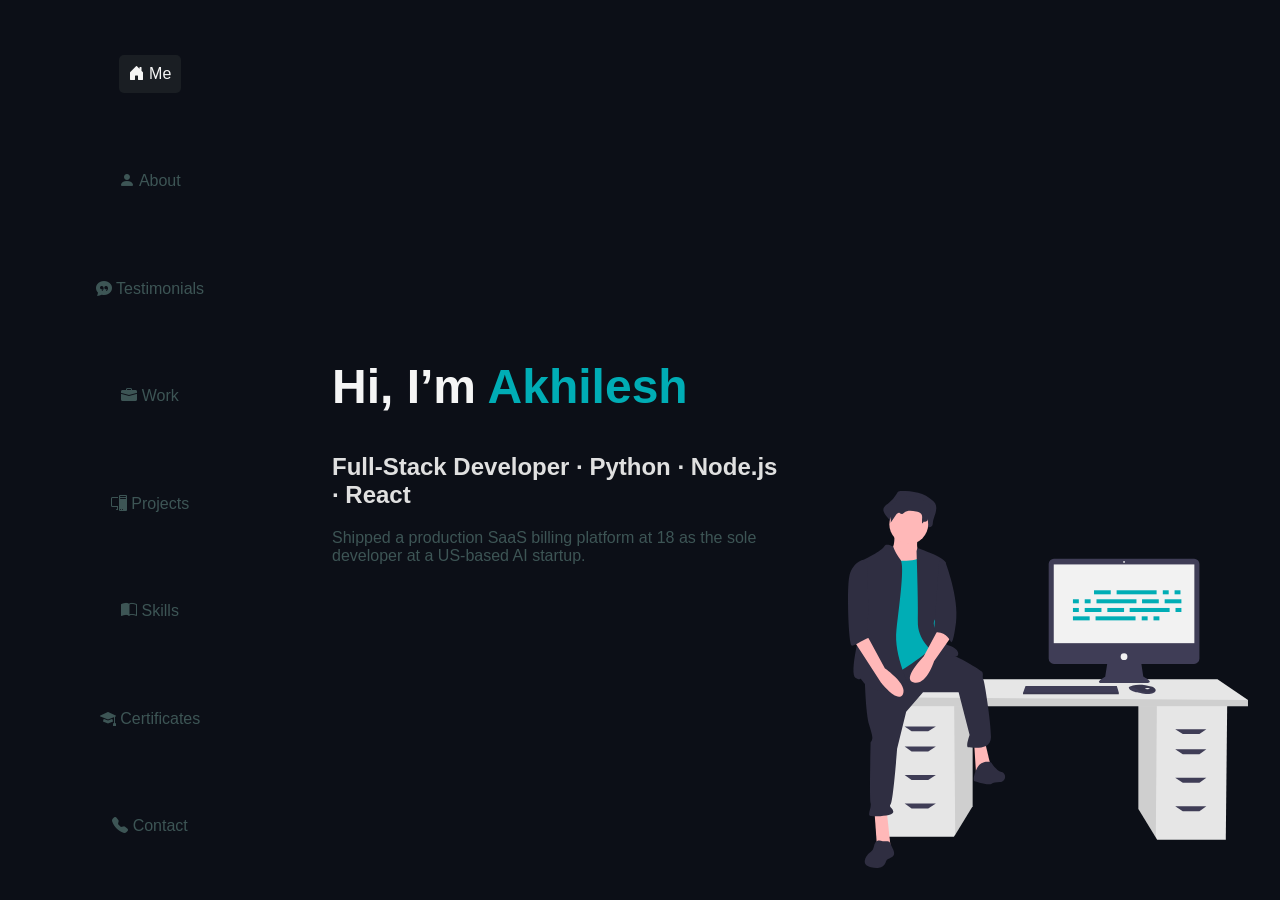
==== commit ea394df8: "pulse chat added" ====
--- a/index.html
+++ b/index.html
@@ -34,12 +34,13 @@
         <img src="illustration.svg" class="h-img" alt="">
     </div>
   </section>
+
   <section id="about">
   <div class="about">
     <div class="a-title">
       <h1>ABOUT</h1>
     </div>
-    <p>Full-Stack Developer with 5 years of Python and hands-on production experience across the complete stack. At TruBotAI, a US-based AI SaaS startup, I built a subscription management platform from scratch — 95+ API endpoints, end-to-end Stripe integration, a 15+ page Next.js admin portal, and a fully normalized Azure MSSQL database — as the sole developer under a senior architect.</p>
+    <p>Full-Stack Developer with hands-on production experience across the complete stack. At TruBotAI, a US-based AI SaaS startup, I built a subscription management platform from scratch — 95+ API endpoints, end-to-end Stripe integration, a 15+ page Next.js admin portal, and a fully normalized Azure MSSQL database — as the sole developer under a senior architect.</p>
     <p>My Python journey started long before web development — terminal automation, GUI desktop apps with KivyMD, and a deep dive into backend architecture with Django and Flask. Today I'm comfortable across both Python and Node.js stacks, and I bring the same systems thinking to every project I build.</p>
     <p>Currently open to full-time full-stack developer roles and freelance projects. Open to relocation anywhere in India.</p>
   </div>
@@ -56,7 +57,7 @@
 
               <div class="t-item">
                   <div class="t-quote">
-                    Akhilesh has been a valuable member of our engineering team, consistently demonstrating strong full-stack development skills and a high level of ownership in his work. He played a key role in building and enhancing our subscription management platform, working across Next.js, Node.js, MSSQL, Stripe integrations, and Azure deployments. What stands out most is his ability to quickly understand complex requirements and deliver reliable, production-ready solutions with minimal supervision.
+                    Akhilesh has been a valuable member of our engineering team, consistently demonstrating <b>strong full-stack development skills and a high level of ownership in his work.</b> He played a key role in building and enhancing our subscription management platform, working across Next.js, Node.js, MSSQL, Stripe integrations, and Azure deployments. <b>What stands out most is his ability to quickly understand complex requirements and deliver reliable, production-ready solutions with minimal supervision.</b>
                     <br><br>
                     His problem-solving mindset, attention to detail, and commitment to continuous learning have enabled him to contribute well beyond expectations. Akhilesh is a dependable developer who approaches challenges with confidence and professionalism, making him a strong asset to any development team.
 
@@ -80,7 +81,7 @@
 
                   <div class="t-quote">
                     I had the opportunity to work with Akhilesh, and despite starting without prior professional experience, he quickly demonstrated exceptional potential and professionalism. <br/> From the outset, he showed remarkable dedication, ownership, and a strong eagerness to learn.
-                He took complete ownership of an entire project and handled it with great responsibility and professionalism. <br/> His willingness to learn, problem-solving mindset, and commitment to delivering quality work were impressive throughout the journey.
+                <b>He took complete ownership of an entire project and handled it with great responsibility and professionalism.</b> <br/> His willingness to learn, problem-solving mindset, and commitment to delivering quality work were impressive throughout the journey.
                 I would highly recommend Akhilesh to any organization looking for a hardworking and dependable professional with great potential. I’m confident he has a bright future ahead.
                 
                   </div>
@@ -102,7 +103,7 @@
               <div class="t-item">
 
                   <div class="t-quote">
-                    I had the opportunity to work closely with Akhilesh, and one thing that always stood out was his dedication and problem-solving mindset. He consistently brings creativity, ownership, and attention to detail into his work. Beyond his technical and professional skills, he’s also a great collaborator who communicates clearly and supports the team whenever needed.
+                    I had the opportunity to work closely with Akhilesh, and one thing that always stood out was his dedication and problem-solving mindset. He consistently brings creativity, ownership, and attention to detail into his work. <b>Beyond his technical and professional skills, he’s also a great collaborator who communicates clearly and supports the team whenever needed.</b>
                     <br/><br/> Akhilesh is someone who is always eager to learn, improve, and deliver quality results. I’m confident he’ll continue to do great work wherever he goes, and I’d highly recommend him to anyone looking for a reliable and talented professional.              
                   </div>
 
@@ -199,11 +200,12 @@
 
   <div class="p-projects">
   <div class="p-slider">
+    
   <div class="p-card">
+    <h3 class="p-title">
+      Pulse Chat
+    </h3>
     <div class="p-date">2025</div>
-    <h3 class="p-title">
-      Chatting Platform
-    </h3>
     <p class="p-description">
       Built a real-time chat platform with Django Channels and WebSockets,
       featuring JWT authentication via Django REST Framework.
@@ -212,7 +214,10 @@
     </p>
 
     <div class="p-repo">
-      <a href="/">view
+      <a href="/projects/chatapp/" target="_blank">View
+        <i class="bi bi-box-arrow-up-right"></i>
+      </a>
+      <a href="https://github.com/Akhilesh286/chat.app" target="_blank" >GitHub
         <i class="bi bi-box-arrow-up-right"></i>
       </a>
     </div>
@@ -221,6 +226,10 @@
       <span>Django</span>
       <span>React</span>
       <span>PostgreSQL</span>
+      <span>Docker</span>
+      <span>OAuth</span>
+      <span>2FA</span>
+      <span>Docker</span>
     </div>
   </div>
 
@@ -248,30 +257,6 @@
       <span>Sql-Alchemy</span>
     </div>
   </div>
-  <div class="p-card">
-    <div class="p-date">2022</div>
-    <h3 class="p-title">
-      E-commerce Shopping App
-    </h3>
-    <p class="p-description">
-      Built a full-stack shopping site with role-based access for owners and users.
-      Features include product management, cart system, and real-time chat between
-      users and store owners.
-    </p>
-    <div class="p-repo">
-      <a href="https://github.com/Akhilesh286/django-shop-tutorial/">view
-        <i class="bi bi-box-arrow-up-right"></i>
-      </a>
-    </div>
-    <div class="p-tags">
-      <span>Python</span>
-      <span>Django</span>
-      <span>HTML / CSS</span>
-      <span>SQLITE</span>
-      <span>Bootstrap</span>
-      <span>Jquery</span>
-    </div>
-  </div>
 
     <div class="p-card">
     <div class="p-date">2025</div>
@@ -315,25 +300,6 @@
     </div>
   </div>
 
-  <div class="p-card">
-    <div class="p-date">2025</div>
-    <h3 class="p-title">
-      C++ learning HUB
-    </h3>
-    <p class="p-description">
-      Developed C++ learining hub. It is A collection of C++ exercises and projects, from beginner to advanced, to sharpen your programming skills.
-    </p>
-    <div class="p-repo">
-      <a href="https://github.com/Akhilesh286/cpp-practice-hub">view
-        <i class="bi bi-box-arrow-up-right"></i>
-      </a>
-    </div>
-    <div class="p-tags">
-      <span>C++</span>
-      <span>README.md</span>
-    </div>
-  </div>
-
 </div>
 </div>
 <div class="p-headding">
@@ -348,11 +314,6 @@
   </section>
 
   </section>
-  <!-- ============================================================
-     SKILLS SECTION
-     Drop this inside your existing HTML where you want the section
-     Add the CSS to your existing stylesheet or inside a <style> tag
-     ============================================================ -->
 
 <section class="skills" id="skills">
   <div class="skills-container">
@@ -486,6 +447,7 @@
   </div>
 
   </section>
+
   <section id="contact">
     <div class="contacts">
       <div class="p-headding">
--- a/style.css
+++ b/style.css
@@ -62,7 +62,7 @@
 }
 
 html {
-  font-size: 18px;
+  font-size: 16px;
 }
 
 body {
@@ -315,7 +315,7 @@
     /* line-height:2.1; */
 
     /* font-style:italic; */
-    text-align: left;
+    text-align: center;
 
     opacity:.9;
 
@@ -689,6 +689,8 @@
   padding: var(--spacing-small);
   margin-bottom: var(--spacing-small);
   font-size: var(--font-size-caption);
+  display: flex;
+  gap: var(--font-size-h2);
 }
 .p-repo > a {
   color: var(--text-secondary);
